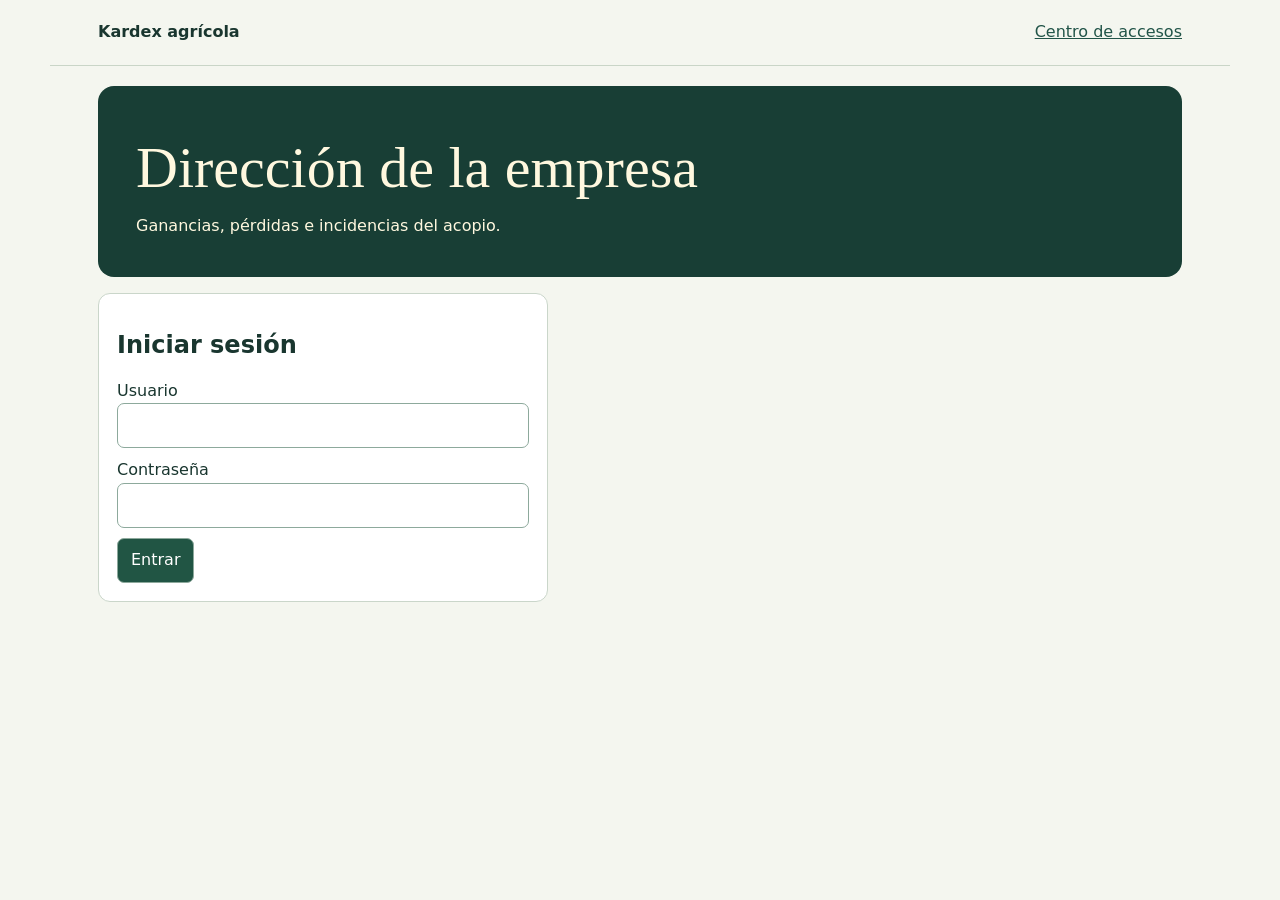
==== src/static/direccion/index.html @ 613a2503 "Separa los cuatro accesos e incorpora bitácora y rendimiento por parcela" ====
<!doctype html><html lang="es"><meta charset="utf-8"><meta name="viewport" content="width=device-width,initial-scale=1"><title>Consulta de la empresa · Kardex agrícola</title><style>
*{box-sizing:border-box}body{margin:0;background:#f4f6ef;color:#19362f;font:16px/1.55 "DM Sans",system-ui,sans-serif}header,main{max-width:1180px;margin:auto;padding:20px clamp(16px,4vw,48px)}header{display:flex;justify-content:space-between;border-bottom:1px solid #c9d5c7}a{color:#215448}h1,h2,h3{line-height:1.12}h1{font:normal clamp(34px,5vw,58px)/1.03 Georgia,serif;margin:.25em 0}h2{font-size:24px}p{max-width:76ch}.hero{background:#183e35;color:#fff8df;border-radius:16px;padding:clamp(18px,4vw,38px)}.hero p{margin-bottom:0}.card,form,.tiles>div{background:white;border:1px solid #cad6ca;border-radius:12px;padding:18px;margin:16px 0}.tiles{display:grid;grid-template-columns:repeat(auto-fit,minmax(170px,1fr));gap:12px}.tiles>div{margin-bottom:0;border-top:4px solid #4a7e67}.tiles strong{display:block;font-size:24px}.tools{display:flex;align-items:center;flex-wrap:wrap;gap:12px;margin:16px 0}button,select,input{font:inherit;padding:9px 13px;border-radius:7px;border:1px solid #8da99c}button{cursor:pointer;background:#215544;color:white}form{max-width:450px}form label{display:block;margin:10px 0}input{width:100%}table{width:100%;border-collapse:collapse}th,td{padding:9px;text-align:left;border-bottom:1px solid #dce4db}.scroll{overflow:auto}.warn{color:#833318}.ok{color:#226844}[hidden]{display:none!important}
</style><header><b>Kardex agrícola</b><a href="/">Centro de accesos</a></header><main><div class="hero"><h1 id="title">Dirección de la empresa</h1><p id="sub">Ganancias, pérdidas e incidencias del acopio.</p></div><form id="login"><h2>Iniciar sesión</h2><label>Usuario<input name="username" autocomplete="username" required></label><label>Contraseña<input name="password" type="password" autocomplete="current-password" required></label><button>Entrar</button></form><p id="msg" role="status"></p><section id="panel" hidden><div class="tools"><label id="period">Período <select id="days"><option value="7">7 días</option><option selected value="30">30 días</option><option value="90">90 días</option></select></label><button id="reload">Actualizar</button><button id="excel">Descargar Excel por lote</button><button id="logout">Cerrar sesión</button></div><div id="report"></div></section></main><script>
const $=id=>document.getElementById(id),role=location.pathname==='/soporte'?'soporte':'jefe';
let token=sessionStorage.getItem('consulta_token'),revision=0;
const fmt=n=>new Intl.NumberFormat('es-BO',{maximumFractionDigits:2}).format(n);
const bs=n=>n==null?'Pendiente':'Bs '+fmt(n);
const esc=v=>String(v??'').replace(/[&<>"']/g,c=>({'&':'&amp;','<':'&lt;','>':'&gt;','"':'&quot;',"'":'&#39;'}[c]));
function table(cols,rows,empty){return rows.length?'<div class="scroll"><table><thead><tr>'+cols.map(c=>'<th>'+esc(c)+'</th>').join('')+'</tr></thead><tbody>'+rows.map(row=>'<tr>'+row.map(c=>'<td>'+esc(c)+'</td>').join('')+'</tr>').join('')+'</tbody></table></div>':'<p>'+empty+'</p>'}
function card(title,body){return '<section class="card"><h2>'+title+'</h2>'+body+'</section>'}
function end(){revision++;sessionStorage.removeItem('consulta_token');token=null;$('panel').hidden=true;$('report').textContent='';$('login').hidden=false;}
async function api(url,options={}){const r=await fetch(url,{...options,headers:{'Content-Type':'application/json',...(token?{Authorization:'Bearer '+token}:{})}});if(!r.ok){const e=await r.json().catch(()=>({}));if(r.status===401)end();throw Error(e.detail||'Consulta no disponible')}return r}
const tile=(label,value)=>'<div>'+label+'<strong>'+value+'</strong></div>';
function draw(d){const a=d.actual,b=d.anterior,valid=a.resultado!=null&&b.resultado!=null;
const explain=!a.actividad?'Sin actividad registrada para el período seleccionado.':a.resultado==null?'Hay lotes activos con costos pendientes. El resultado total queda pendiente.':a.resultado<0?'Los costos registrados superaron las ventas en '+bs(-a.resultado)+'.':'Las ventas cubrieron los costos registrados. Margen: '+bs(a.resultado)+'.';
let comparison='<p>Actual: '+a.desde+' al '+a.hasta+'. Anterior: '+b.desde+' al '+b.hasta+'.</p>';
if(valid){let delta=a.resultado-b.resultado;comparison+='<p><b>El margen '+(delta<0?'bajó en '+bs(-delta):delta>0?'subió en '+bs(delta):'se mantuvo')+'.</b> La tabla desglosa el aporte de cada componente.</p>'}else comparison+='<p>La variación del margen requiere actividad y costos completos en ambos períodos.</p>';
comparison+=table(['Componente','Actual','Anterior','Efecto sobre el margen'],[['Ventas','ventas',1],['Costo de salidas','costo',-1],['Otros gastos','gastos',-1]].map(([t,k,sign])=>[t,bs(a[k]),bs(b[k]),a[k]==null||b[k]==null||!b.actividad||!a.actividad?'—':bs(sign*(a[k]-b[k]))]),'');
const conceptos=[...new Set([...Object.keys(a.conceptos),...Object.keys(b.conceptos)])].map(k=>[k,a.conceptos[k]||0,b.conceptos[k]||0]).sort((x,y)=>(y[1]-y[2])-(x[1]-x[2]));
const lots=[...a.lotes].sort((x,y)=>(x.resultado??Infinity)-(y.resultado??Infinity));
$('report').innerHTML='<div class="tiles">'+tile('Resultado del período',a.actividad?bs(a.resultado):'Sin actividad')+tile('Resultado anterior',b.actividad?bs(b.resultado):'Sin actividad')+tile('Lotes con pérdida',lots.filter(l=>l.resultado!=null&&l.resultado<0).length)+tile('Lotes con datos pendientes',d.pendientes.length)+'</div>'+card('Qué cambió','<p>'+explain+'</p>'+comparison)+card('Resultado de los lotes con actividad',table(['Lote','Producto','Ventas','Costo de salidas','Otros gastos','Margen'],lots.map(l=>[l.codigo,l.producto,bs(l.ventas),bs(l.costo),bs(l.gastos),bs(l.resultado)]),'Sin lotes con movimientos o registros financieros en este período.')+'<p>El costo incluye las salidas por merma. Gastos generales sin lote: '+bs(a.generales)+'.</p>')+card('En qué se gastó',table(['Concepto registrado','Actual','Anterior'],conceptos.map(([k,x,y])=>[k,bs(x),bs(y)]),'Sin gastos adicionales registrados en los períodos comparados.'))+card('Motivos registrados en campo',table(['Fecha','Lote','Incidencia','Cantidad','Motivo declarado'],d.hechos.map(h=>[h.fecha,h.lote,h.tipo,fmt(h.cantidad)+' '+h.unidad,h.motivo]),'Sin rechazos ni mermas vigentes registrados en este período.')+'<p>Los motivos provienen de la recepción y del registro de mermas. Para atribuir una caída a la fertilización o a la técnica de cosecha hace falta una observación que lo sustente.</p>')+card('Rendimiento aceptado por parcela',table(['Parcela','Producto','Unidad','Actual','Anterior','Variación'],d.campo.rendimientos.map(r=>[r.parcela,r.producto,r.unidad+'/ha',r.actual==null?'—':fmt(r.actual),r.anterior==null?'—':fmt(r.anterior),r.cambio_pct==null?'Sin base comparable':fmt(r.cambio_pct)+' %']),'Sin cosechas con superficie registrada en estos períodos.')+'<p>Cantidad aceptada dividida entre la suma de hectáreas cosechadas en los cortes registrados. Cada producto y presentación se compara por separado.</p>')+card('Bitácora de campo del período',table(['Fecha','Parcela','Actividad','Descripción','Registro'],d.campo.actividades.map(r=>[r.fecha,r.parcela,r.tipo,r.detalle,r.insumo ? r.insumo+' · '+r.dosis+' '+r.unidad_dosis : r.lote ? r.lote+' · '+r.area_ha+' ha' : '—']),'Sin anotaciones en el período.'))+card('Datos por completar',table(['Lote','Dato pendiente'],d.pendientes.map(l=>[l.codigo,l.motivo]),'Todos los lotes al corte tienen los datos necesarios para calcular su resultado.'))}
async function load(){const id=++revision;$('msg').textContent='Consultando…';$('report').textContent='';try{let d=await (await api(role==='jefe'?'/direccion/resumen?dias='+$('days').value:'/reportes/diagnostico')).json();if(id!==revision)return;if(role==='jefe')draw(d);else $('report').innerHTML=card('Servicios',table(['Componente','Estado'],d.map(r=>[r.componente,r.estado]),'Sin datos'));$('msg').textContent=''}catch(e){$('msg').textContent=e.message}}
async function openPanel(){const u=await(await api('/auth/me')).json();if(u.rol!==role){end();throw Error('Esta cuenta no corresponde a este acceso.')} $('login').hidden=true;$('panel').hidden=false;await load()}
$('login').onsubmit=async e=>{e.preventDefault();try{const data=Object.fromEntries(new FormData(e.target));const r=await(await api('/auth/login',{method:'POST',body:JSON.stringify(data)})).json();if(r.usuario.rol!==role)throw Error('Utiliza el acceso de tu rol desde el centro de accesos.');token=r.access_token;sessionStorage.setItem('consulta_token',token);e.target.reset();await openPanel()}catch(err){$('msg').textContent=err.message}};
$('excel').onclick=async()=>{try{const r=await api('/reportes/excel/resultado-lotes');const url=URL.createObjectURL(await r.blob());const a=document.createElement('a');a.href=url;a.download='Resultados-acumulados-al-corte.xlsx';a.click();setTimeout(()=>URL.revokeObjectURL(url),1000)}catch(e){$('msg').textContent=e.message}};
$('excel').textContent='Excel acumulado al corte';$('reload').onclick=load;$('days').onchange=load;$('logout').onclick=()=>{end();$('msg').textContent=''};
if(role==='soporte'){$('title').textContent='Diagnóstico técnico';$('sub').textContent='Estado de los servicios de la instalación.';$('period').hidden=true;$('excel').textContent='Descargar diagnóstico';$('excel').onclick=async()=>{try{const r=await api('/reportes/excel/diagnostico');const u=URL.createObjectURL(await r.blob()),a=document.createElement('a');a.href=u;a.download='diagnostico.xlsx';a.click();setTimeout(()=>URL.revokeObjectURL(u),1000)}catch(e){$('msg').textContent=e.message}}}
if(token)openPanel().catch(e=>$('msg').textContent=e.message);
</script></html>
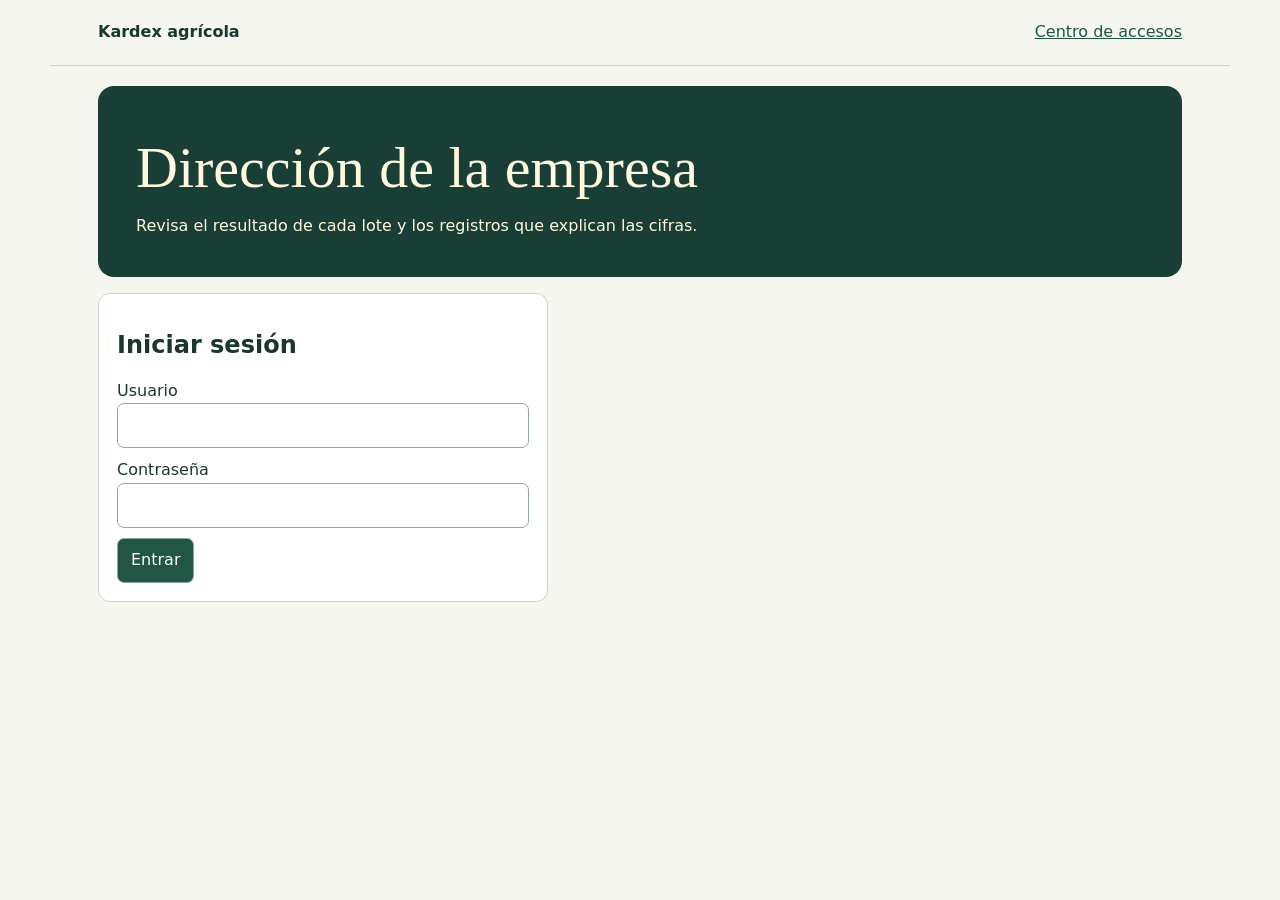
==== commit 0cf5ef07: "Aclara el panel del jefe y mantiene separados los cuatro accesos" ====
--- a/src/static/direccion/index.html
+++ b/src/static/direccion/index.html
@@ -1,29 +1,123 @@
 <!doctype html><html lang="es"><meta charset="utf-8"><meta name="viewport" content="width=device-width,initial-scale=1"><title>Consulta de la empresa · Kardex agrícola</title><style>
 *{box-sizing:border-box}body{margin:0;background:#f4f6ef;color:#19362f;font:16px/1.55 "DM Sans",system-ui,sans-serif}header,main{max-width:1180px;margin:auto;padding:20px clamp(16px,4vw,48px)}header{display:flex;justify-content:space-between;border-bottom:1px solid #c9d5c7}a{color:#215448}h1,h2,h3{line-height:1.12}h1{font:normal clamp(34px,5vw,58px)/1.03 Georgia,serif;margin:.25em 0}h2{font-size:24px}p{max-width:76ch}.hero{background:#183e35;color:#fff8df;border-radius:16px;padding:clamp(18px,4vw,38px)}.hero p{margin-bottom:0}.card,form,.tiles>div{background:white;border:1px solid #cad6ca;border-radius:12px;padding:18px;margin:16px 0}.tiles{display:grid;grid-template-columns:repeat(auto-fit,minmax(170px,1fr));gap:12px}.tiles>div{margin-bottom:0;border-top:4px solid #4a7e67}.tiles strong{display:block;font-size:24px}.tools{display:flex;align-items:center;flex-wrap:wrap;gap:12px;margin:16px 0}button,select,input{font:inherit;padding:9px 13px;border-radius:7px;border:1px solid #8da99c}button{cursor:pointer;background:#215544;color:white}form{max-width:450px}form label{display:block;margin:10px 0}input{width:100%}table{width:100%;border-collapse:collapse}th,td{padding:9px;text-align:left;border-bottom:1px solid #dce4db}.scroll{overflow:auto}.warn{color:#833318}.ok{color:#226844}[hidden]{display:none!important}
-</style><header><b>Kardex agrícola</b><a href="/">Centro de accesos</a></header><main><div class="hero"><h1 id="title">Dirección de la empresa</h1><p id="sub">Ganancias, pérdidas e incidencias del acopio.</p></div><form id="login"><h2>Iniciar sesión</h2><label>Usuario<input name="username" autocomplete="username" required></label><label>Contraseña<input name="password" type="password" autocomplete="current-password" required></label><button>Entrar</button></form><p id="msg" role="status"></p><section id="panel" hidden><div class="tools"><label id="period">Período <select id="days"><option value="7">7 días</option><option selected value="30">30 días</option><option value="90">90 días</option></select></label><button id="reload">Actualizar</button><button id="excel">Descargar Excel por lote</button><button id="logout">Cerrar sesión</button></div><div id="report"></div></section></main><script>
+
+.jefatura body{background:#f4f6fa;color:#1d2d43}
+.jefatura header{border-color:#ced6e2}
+.jefatura a{color:#234b77}
+.jefatura .hero{background:linear-gradient(112deg,#132941 15%,#244669 80%,#354f6d);color:#fff;border-left:5px solid #dbab64}
+.jefatura .hero p{color:#dbe4ef}
+.jefatura .card,.jefatura form,.jefatura .tiles>div{border-color:#d4dce7;box-shadow:0 3px 12px #152e4909}
+.jefatura .tiles>div{border-top-color:#6986aa}
+.jefatura .tiles>div:nth-child(3){border-top-color:#ac5d52}
+.jefatura .tiles>div:nth-child(4){border-top-color:#bd9456}
+.jefatura button{background:#203e61;border-color:#203e61}
+.jefatura button:hover{background:#31567d}
+.jefatura input,.jefatura select{border-color:#a0aec0}
+.jefatura :focus-visible{outline:3px solid #b87930;outline-offset:3px}
+.jefatura th{background:#eff3f9}
+.jefatura td,.jefatura th{border-color:#d6deea}
+.jefatura .gain{color:#245d8c}
+.jefatura .loss{color:#a33d35}
+
+.jefatura .reporthead small,.casegrid small{font-weight:700;letter-spacing:.1em;color:#526782}.reporthead h2{font:500 clamp(26px,4vw,38px) Georgia,serif;margin:3px 0}.reporthead p{margin:3px 0}.casegrid{display:grid;grid-template-columns:repeat(auto-fit,minmax(min(240px,100%),1fr));gap:12px;margin-bottom:18px}.casegrid section{background:#eef4fa;border-left:4px solid #49789e;border-radius:6px;padding:14px}.casegrid section.negativa{background:#faf0ee;border-color:#a65549}.casegrid h3{margin:8px 0}.casegrid p{font-size:.96rem}.analysis{border-left:3px solid #c69854;padding-left:12px}.reporthead{margin-top:25px}.jefatura .tiles>div:last-child{background:#f1f5fa}.jefatura .card h2{font-size:21px}.jefatura table{font-variant-numeric:tabular-nums}
+</style><script>document.documentElement.classList.toggle("jefatura", location.pathname === "/jefe");</script><header><b>Kardex agrícola</b><a href="/">Centro de accesos</a></header><main><div class="hero"><h1 id="title">Dirección de la empresa</h1><p id="sub">Revisa el resultado de cada lote y los registros que explican las cifras.</p></div><form id="login"><h2>Iniciar sesión</h2><label>Usuario<input name="username" autocomplete="username" required></label><label>Contraseña<input name="password" type="password" autocomplete="current-password" required></label><button>Entrar</button></form><p id="msg" role="status"></p><section id="panel" hidden><div class="tools"><label id="sourceLabel">Informe <select id="source"><option value="demo">Demostración</option><option value="real" selected>Datos de la empresa</option></select></label><label id="period">Período <select id="days"><option value="7">7 días</option><option selected value="30">30 días</option><option value="90">90 días</option></select></label><button id="reload">Actualizar</button><button id="excel">Descargar Excel por lote</button><button id="logout">Cerrar sesión</button></div><div id="report"></div></section></main><script>
 const $=id=>document.getElementById(id),role=location.pathname==='/soporte'?'soporte':'jefe';
 let token=sessionStorage.getItem('consulta_token'),revision=0;
-const fmt=n=>new Intl.NumberFormat('es-BO',{maximumFractionDigits:2}).format(n);
+const fmt=n=>new Intl.NumberFormat('es-BO',{maximumFractionDigits:2}).format(Number(n) === 0 ? 0 : n);
 const bs=n=>n==null?'Pendiente':'Bs '+fmt(n);
 const esc=v=>String(v??'').replace(/[&<>"']/g,c=>({'&':'&amp;','<':'&lt;','>':'&gt;','"':'&quot;',"'":'&#39;'}[c]));
 function table(cols,rows,empty){return rows.length?'<div class="scroll"><table><thead><tr>'+cols.map(c=>'<th>'+esc(c)+'</th>').join('')+'</tr></thead><tbody>'+rows.map(row=>'<tr>'+row.map(c=>'<td>'+esc(c)+'</td>').join('')+'</tr>').join('')+'</tbody></table></div>':'<p>'+empty+'</p>'}
 function card(title,body){return '<section class="card"><h2>'+title+'</h2>'+body+'</section>'}
 function end(){revision++;sessionStorage.removeItem('consulta_token');token=null;$('panel').hidden=true;$('report').textContent='';$('login').hidden=false;}
 async function api(url,options={}){const r=await fetch(url,{...options,headers:{'Content-Type':'application/json',...(token?{Authorization:'Bearer '+token}:{})}});if(!r.ok){const e=await r.json().catch(()=>({}));if(r.status===401)end();throw Error(e.detail||'Consulta no disponible')}return r}
-const tile=(label,value)=>'<div>'+label+'<strong>'+value+'</strong></div>';
-function draw(d){const a=d.actual,b=d.anterior,valid=a.resultado!=null&&b.resultado!=null;
-const explain=!a.actividad?'Sin actividad registrada para el período seleccionado.':a.resultado==null?'Hay lotes activos con costos pendientes. El resultado total queda pendiente.':a.resultado<0?'Los costos registrados superaron las ventas en '+bs(-a.resultado)+'.':'Las ventas cubrieron los costos registrados. Margen: '+bs(a.resultado)+'.';
-let comparison='<p>Actual: '+a.desde+' al '+a.hasta+'. Anterior: '+b.desde+' al '+b.hasta+'.</p>';
-if(valid){let delta=a.resultado-b.resultado;comparison+='<p><b>El margen '+(delta<0?'bajó en '+bs(-delta):delta>0?'subió en '+bs(delta):'se mantuvo')+'.</b> La tabla desglosa el aporte de cada componente.</p>'}else comparison+='<p>La variación del margen requiere actividad y costos completos en ambos períodos.</p>';
-comparison+=table(['Componente','Actual','Anterior','Efecto sobre el margen'],[['Ventas','ventas',1],['Costo de salidas','costo',-1],['Otros gastos','gastos',-1]].map(([t,k,sign])=>[t,bs(a[k]),bs(b[k]),a[k]==null||b[k]==null||!b.actividad||!a.actividad?'—':bs(sign*(a[k]-b[k]))]),'');
-const conceptos=[...new Set([...Object.keys(a.conceptos),...Object.keys(b.conceptos)])].map(k=>[k,a.conceptos[k]||0,b.conceptos[k]||0]).sort((x,y)=>(y[1]-y[2])-(x[1]-x[2]));
-const lots=[...a.lotes].sort((x,y)=>(x.resultado??Infinity)-(y.resultado??Infinity));
-$('report').innerHTML='<div class="tiles">'+tile('Resultado del período',a.actividad?bs(a.resultado):'Sin actividad')+tile('Resultado anterior',b.actividad?bs(b.resultado):'Sin actividad')+tile('Lotes con pérdida',lots.filter(l=>l.resultado!=null&&l.resultado<0).length)+tile('Lotes con datos pendientes',d.pendientes.length)+'</div>'+card('Qué cambió','<p>'+explain+'</p>'+comparison)+card('Resultado de los lotes con actividad',table(['Lote','Producto','Ventas','Costo de salidas','Otros gastos','Margen'],lots.map(l=>[l.codigo,l.producto,bs(l.ventas),bs(l.costo),bs(l.gastos),bs(l.resultado)]),'Sin lotes con movimientos o registros financieros en este período.')+'<p>El costo incluye las salidas por merma. Gastos generales sin lote: '+bs(a.generales)+'.</p>')+card('En qué se gastó',table(['Concepto registrado','Actual','Anterior'],conceptos.map(([k,x,y])=>[k,bs(x),bs(y)]),'Sin gastos adicionales registrados en los períodos comparados.'))+card('Motivos registrados en campo',table(['Fecha','Lote','Incidencia','Cantidad','Motivo declarado'],d.hechos.map(h=>[h.fecha,h.lote,h.tipo,fmt(h.cantidad)+' '+h.unidad,h.motivo]),'Sin rechazos ni mermas vigentes registrados en este período.')+'<p>Los motivos provienen de la recepción y del registro de mermas. Para atribuir una caída a la fertilización o a la técnica de cosecha hace falta una observación que lo sustente.</p>')+card('Rendimiento aceptado por parcela',table(['Parcela','Producto','Unidad','Actual','Anterior','Variación'],d.campo.rendimientos.map(r=>[r.parcela,r.producto,r.unidad+'/ha',r.actual==null?'—':fmt(r.actual),r.anterior==null?'—':fmt(r.anterior),r.cambio_pct==null?'Sin base comparable':fmt(r.cambio_pct)+' %']),'Sin cosechas con superficie registrada en estos períodos.')+'<p>Cantidad aceptada dividida entre la suma de hectáreas cosechadas en los cortes registrados. Cada producto y presentación se compara por separado.</p>')+card('Bitácora de campo del período',table(['Fecha','Parcela','Actividad','Descripción','Registro'],d.campo.actividades.map(r=>[r.fecha,r.parcela,r.tipo,r.detalle,r.insumo ? r.insumo+' · '+r.dosis+' '+r.unidad_dosis : r.lote ? r.lote+' · '+r.area_ha+' ha' : '—']),'Sin anotaciones en el período.'))+card('Datos por completar',table(['Lote','Dato pendiente'],d.pendientes.map(l=>[l.codigo,l.motivo]),'Todos los lotes al corte tienen los datos necesarios para calcular su resultado.'))}
-async function load(){const id=++revision;$('msg').textContent='Consultando…';$('report').textContent='';try{let d=await (await api(role==='jefe'?'/direccion/resumen?dias='+$('days').value:'/reportes/diagnostico')).json();if(id!==revision)return;if(role==='jefe')draw(d);else $('report').innerHTML=card('Servicios',table(['Componente','Estado'],d.map(r=>[r.componente,r.estado]),'Sin datos'));$('msg').textContent=''}catch(e){$('msg').textContent=e.message}}
+const tile=(label,value,amount=null)=>'<div>'+label+'<strong class="'+(amount>0?'gain':amount<0?'loss':'')+'">'+value+'</strong></div>';
+function informeDemostracion() {
+  const lotes = [
+    {codigo:'PIÑ-01', producto:'Piña', ventas:160, costo:80, gastos:20, gasto_principal:{concepto:'Transporte',monto:20}, resultado:60},
+    {codigo:'BAN-02', producto:'Banano', ventas:300, costo:280, gastos:60, gasto_principal:{concepto:'Transporte',monto:45}, resultado:-40}
+  ];
+  return {
+    actual:{desde:'2026-10-27',hasta:'2026-11-25',actividad:true,ventas:460,costo:360,gastos:80,resultado:20,generales:0,lotes,conceptos:{Transporte:65,Embalaje:15}},
+    anterior:{desde:'2026-09-27',hasta:'2026-10-26',actividad:true,ventas:500,costo:340,gastos:60,resultado:100,conceptos:{Transporte:50,Embalaje:10}},
+    hechos:[
+      {fecha:'2026-11-07',lote:'PIÑ-01',tipo:'Rechazo',cantidad:8,unidad:'piezas',motivo:'Golpes detectados en recepción'},
+      {fecha:'2026-11-16',lote:'BAN-02',tipo:'Merma',cantidad:2,unidad:'cajas',motivo:'Maduración durante el almacenamiento'}
+    ],
+    campo:{rendimientos:[
+      {parcela:'Chaco Norte · P1',producto:'Piña',unidad:'piezas',actual:920,anterior:800,cambio_pct:15},
+      {parcela:'Chaco Sur · P2',producto:'Banano',unidad:'cajas',actual:100,anterior:125,cambio_pct:-20}
+    ],actividades:[
+      {fecha:'2026-10-29',parcela:'Chaco Norte · P1',tipo:'Abono',detalle:'Aplicación de compost',insumo:'Compost',dosis:25,unidad_dosis:'kg/ha'},
+      {fecha:'2026-11-07',parcela:'Chaco Norte · P1',tipo:'Cosecha',detalle:'92 piñas aceptadas',lote:'PIÑ-01',area_ha:0.1},
+      {fecha:'2026-11-14',parcela:'Chaco Sur · P2',tipo:'Cosecha',detalle:'20 cajas aceptadas',lote:'BAN-02',area_ha:0.2}
+    ]},pendientes:[]
+  };
+}
+function fechaCorta(fecha) {
+  return new Intl.DateTimeFormat('es-BO',{day:'numeric',month:'short',year:'numeric',timeZone:'UTC'}).format(new Date(fecha+'T12:00:00Z'));
+}
+function explicarLote(lote, hechos) {
+  const {ventas, costo, gastos, resultado} = lote;
+  const titulo = resultado == null ? 'No se pudo calcular el resultado' : resultado > 0 ? 'Ganancia: '+bs(resultado) : resultado < 0 ? 'Pérdida: '+bs(Math.abs(resultado)) : 'Ingresos y costos iguales';
+  const frases = [];
+  if (resultado == null) {
+    frases.push('Ventas registradas: '+bs(ventas)+'. Falta registrar el costo de compra para calcular la ganancia o pérdida.');
+  } else {
+    const total = Number(costo) + Number(gastos);
+    const balance = resultado > 0 ? ' superaron en '+bs(resultado) : resultado < 0 ? ' quedaron '+bs(Math.abs(resultado))+' por debajo de' : ' igualaron';
+    frases.push('Las ventas de '+bs(ventas)+balance+' los costos registrados de '+bs(total)+'.');
+    frases.push('El costo de las salidas fue '+bs(costo)+' y los gastos adicionales sumaron '+bs(gastos)+'.');
+  }
+  if(lote.gasto_principal) frases.push('Mayor gasto adicional: '+lote.gasto_principal.concepto+' ('+bs(lote.gasto_principal.monto)+').');
+  for(const h of hechos.filter(h=>h.lote===lote.codigo)){
+    frases.push(h.tipo+' registrado: '+fmt(h.cantidad)+' '+h.unidad+' por '+h.motivo+'.');
+  }
+  return '<section class="'+(resultado<0?'negativa':'')+'"><small>'+esc(lote.codigo)+' · '+esc(lote.producto)+'</small><h3>'+esc(titulo)+'</h3><p>'+esc(frases.join(' '))+'</p></section>';
+}
+function explicarVariacion(actual, anterior) {
+  if(actual.resultado == null || anterior.resultado == null) return 'La comparación requiere un resultado calculado en ambos períodos.';
+  const delta=actual.resultado-anterior.resultado;
+  const frases=[delta===0?'El resultado se mantuvo en '+bs(actual.resultado)+'.':'El resultado '+(delta>0?'subió':'bajó')+' en '+bs(Math.abs(delta))+', de '+bs(anterior.resultado)+' a '+bs(actual.resultado)+'.'];
+  const factores=[['Las ventas','aumentaron','disminuyeron','ventas',1],['El costo de salidas','aumentó','disminuyó','costo',-1],['Los gastos operativos','aumentaron','disminuyeron','gastos',-1]];
+  factores.map(([nombre,sube,baja,k,signo])=>({nombre,sube,baja,cambio:actual[k]-anterior[k],signo}))
+    .filter(x=>x.cambio!==0).sort((x,y)=>Math.abs(y.cambio)-Math.abs(x.cambio))
+    .forEach(x=>frases.push(x.nombre+' '+(x.cambio>0?x.sube:x.baja)+' en '+bs(Math.abs(x.cambio))+', lo que '+(x.cambio*x.signo>0?'mejoró':'redujo')+' el margen.'));
+  return frases.join(' ');
+}
+
+
+function draw(d, demo=false){
+  const a=d.actual, b=d.anterior;
+  const delta=a.resultado!=null && b.resultado!=null ? a.resultado-b.resultado : null;
+  const signed=n=> n==null?'—':(n>0?'+':'')+bs(n);
+  const monto=n=>n==null?'Sin calcular':bs(n);
+  const periodo=p=>fechaCorta(p.desde)+' – '+fechaCorta(p.hasta);
+  const metrics='<div class="tiles">'+tile('Ventas registradas',bs(a.ventas))+tile('Costo de salidas',monto(a.costo))+tile('Gastos operativos',bs(a.gastos))+tile('Resultado neto registrado',monto(a.resultado),a.resultado)+'</div>';
+  const filas=[['Ventas','ventas',1],['Costo de salidas','costo',-1],['Gastos operativos','gastos',-1],['Resultado del período','resultado',1]];
+  const comparativo=table(['Indicador','Período actual','Período anterior','Impacto en el resultado'],filas.map(([nombre,k,sign])=>[nombre,monto(a[k]),monto(b[k]),a.actividad&&b.actividad&&a[k]!=null&&b[k]!=null?signed(sign*(a[k]-b[k])):'—']),'');
+  const lotes=[...a.lotes].sort((x,y)=>(y.resultado??-Infinity)-(x.resultado??-Infinity));
+  const fichas='<div class="casegrid">'+lotes.map(l=>explicarLote(l,d.hechos)).join('')+'</div>';
+  const causas=explicarVariacion(a,b);
+  const conceptos=[...new Set([...Object.keys(a.conceptos),...Object.keys(b.conceptos)])];
+  $('report').innerHTML='<div class="reporthead"><small>'+(demo?'DEMOSTRACIÓN · DOS LOTES':'REGISTROS DE LA EMPRESA')+'</small><h2>Resumen financiero</h2><p>'+periodo(a)+'</p></div>'+metrics+
+    card('Resultado por lote','<p>El administrador registra ventas, costos, gastos e incidencias. El sistema calcula el resultado y redacta el resumen automáticamente.</p>'+fichas+table(['Lote','Producto','Ventas','Costo de salidas','Gastos','Resultado'],lotes.map(l=>[l.codigo,l.producto,bs(l.ventas),monto(l.costo),bs(l.gastos),monto(l.resultado)]),'Sin actividad por lote en este período.')+(a.generales?'<p>Gastos generales sin asignación a lote: '+bs(a.generales)+'.</p>':''))+
+    card('Variación del resultado','<p>Período de referencia: '+periodo(b)+'.</p>'+comparativo+(causas?'<p class="analysis">'+causas+'</p>':''))+
+    card('Distribución del gasto',table(['Concepto','Actual','Anterior'],conceptos.map(k=>[k,bs(a.conceptos[k]||0),bs(b.conceptos[k]||0)]),'Sin gastos registrados.'))+
+    card('Incidencias registradas por el administrador',table(['Fecha','Lote','Tipo','Cantidad','Motivo registrado'],d.hechos.map(h=>[fechaCorta(h.fecha),h.lote,h.tipo,fmt(h.cantidad)+' '+h.unidad,h.motivo]),'Sin incidencias registradas.'))+
+    card('Rendimiento por parcela',table(['Parcela','Producto','Unidad','Actual','Anterior','Variación'],d.campo.rendimientos.map(r=>[r.parcela,r.producto,r.unidad+'/ha',r.actual==null?'—':fmt(r.actual),r.anterior==null?'—':fmt(r.anterior),r.cambio_pct==null?'—':fmt(r.cambio_pct)+' %']),'Sin mediciones para este período.'))+
+    card('Bitácora de campo',table(['Fecha','Parcela','Actividad','Observación','Detalle'],d.campo.actividades.map(r=>[fechaCorta(r.fecha),r.parcela,r.tipo,r.detalle,r.insumo?r.insumo+' · '+r.dosis+' '+r.unidad_dosis:r.lote?r.lote+' · '+r.area_ha+' ha':'—']),'Sin anotaciones para este período.'))+
+    (d.pendientes.length?'<details class="card"><summary>Revisión de costos · '+d.pendientes.length+' lotes</summary>'+table(['Lote','Estado'],d.pendientes.map(l=>[l.codigo,l.motivo]),'')+'</details>':'');
+}
+
+async function load(silencioso=false){const id=++revision;const demo=role==='jefe' && $('source').value==='demo';$('period').hidden=role==='soporte'||demo;$('excel').hidden=demo;$('reload').hidden=demo;if(demo){draw(informeDemostracion(),true);$('msg').textContent='';return;}if(silencioso!==true){$('msg').textContent='Consultando…';$('report').textContent='';}try{let d=await (await api(role==='jefe'?'/direccion/resumen?dias='+$('days').value:'/reportes/diagnostico')).json();if(id!==revision)return;if(role==='jefe')draw(d);else $('report').innerHTML=card('Servicios',table(['Componente','Estado'],d.map(r=>[r.componente,r.estado]),'Sin datos'));$('msg').textContent=role==='jefe'?'Actualizado a las '+new Date().toLocaleTimeString('es-BO')+' · Actualización automática cada 30 s':''}catch(e){if(id===revision || !token)$('msg').textContent=e.message}}
 async function openPanel(){const u=await(await api('/auth/me')).json();if(u.rol!==role){end();throw Error('Esta cuenta no corresponde a este acceso.')} $('login').hidden=true;$('panel').hidden=false;await load()}
 $('login').onsubmit=async e=>{e.preventDefault();try{const data=Object.fromEntries(new FormData(e.target));const r=await(await api('/auth/login',{method:'POST',body:JSON.stringify(data)})).json();if(r.usuario.rol!==role)throw Error('Utiliza el acceso de tu rol desde el centro de accesos.');token=r.access_token;sessionStorage.setItem('consulta_token',token);e.target.reset();await openPanel()}catch(err){$('msg').textContent=err.message}};
 $('excel').onclick=async()=>{try{const r=await api('/reportes/excel/resultado-lotes');const url=URL.createObjectURL(await r.blob());const a=document.createElement('a');a.href=url;a.download='Resultados-acumulados-al-corte.xlsx';a.click();setTimeout(()=>URL.revokeObjectURL(url),1000)}catch(e){$('msg').textContent=e.message}};
 $('excel').textContent='Excel acumulado al corte';$('reload').onclick=load;$('days').onchange=load;$('logout').onclick=()=>{end();$('msg').textContent=''};
 if(role==='soporte'){$('title').textContent='Diagnóstico técnico';$('sub').textContent='Estado de los servicios de la instalación.';$('period').hidden=true;$('excel').textContent='Descargar diagnóstico';$('excel').onclick=async()=>{try{const r=await api('/reportes/excel/diagnostico');const u=URL.createObjectURL(await r.blob()),a=document.createElement('a');a.href=u;a.download='diagnostico.xlsx';a.click();setTimeout(()=>URL.revokeObjectURL(u),1000)}catch(e){$('msg').textContent=e.message}}}
+$('sourceLabel').hidden=role!=='jefe';$('source').onchange=load;
+function refrescarSiVisible(){if(token && role==='jefe' && !$('panel').hidden && !document.hidden && $('source').value==='real')load(true)}
+setInterval(refrescarSiVisible,30000);
+document.addEventListener('visibilitychange',refrescarSiVisible);
 if(token)openPanel().catch(e=>$('msg').textContent=e.message);
 </script></html>
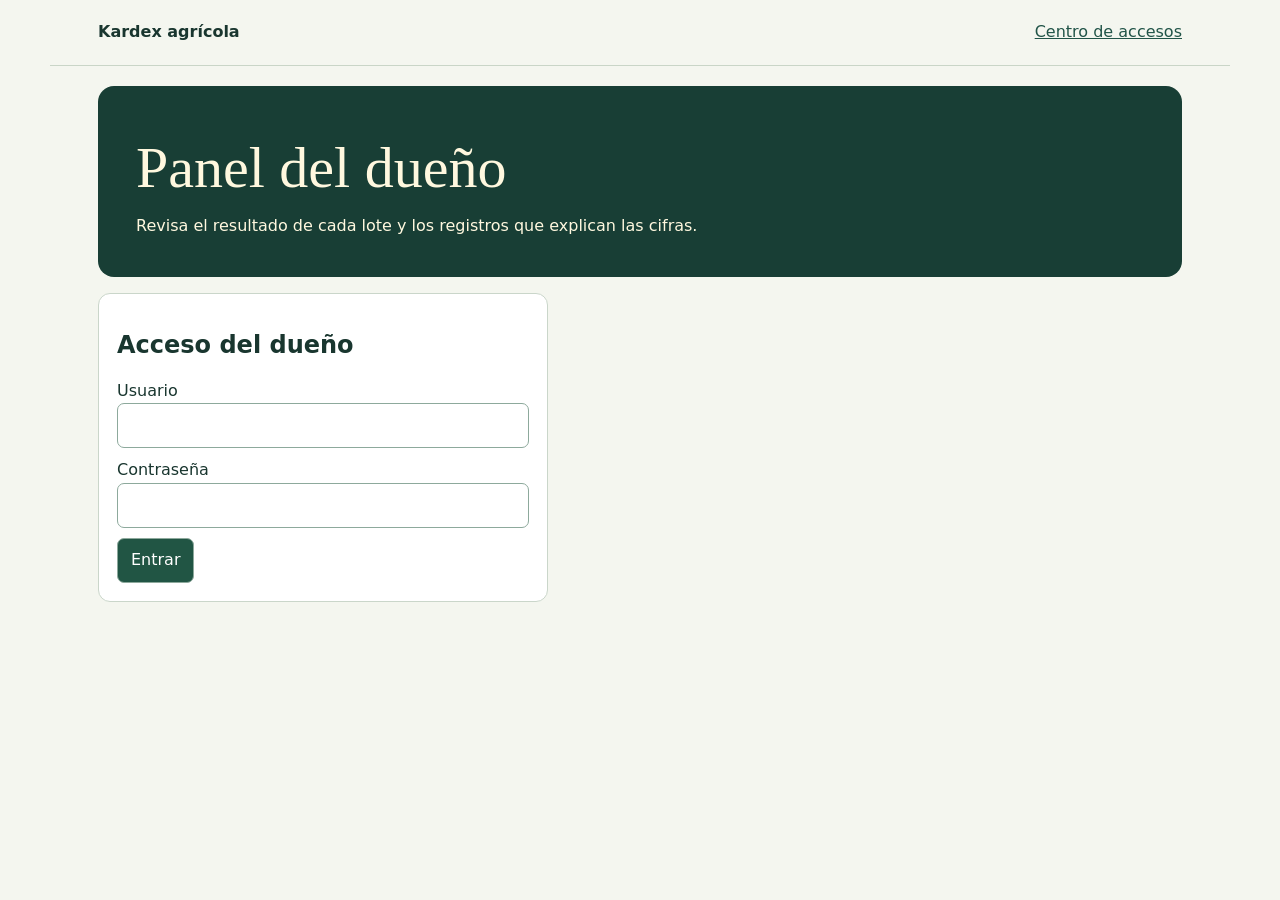
==== commit 58310a3f: "Separa trabajador, administrador, dueño y acceso local del creador" ====
--- a/src/static/direccion/index.html
+++ b/src/static/direccion/index.html
@@ -1,4 +1,4 @@
-<!doctype html><html lang="es"><meta charset="utf-8"><meta name="viewport" content="width=device-width,initial-scale=1"><title>Consulta de la empresa · Kardex agrícola</title><style>
+<!doctype html><html lang="es"><meta charset="utf-8"><meta name="viewport" content="width=device-width,initial-scale=1"><title>Panel del dueño · Kardex agrícola</title><style>
 *{box-sizing:border-box}body{margin:0;background:#f4f6ef;color:#19362f;font:16px/1.55 "DM Sans",system-ui,sans-serif}header,main{max-width:1180px;margin:auto;padding:20px clamp(16px,4vw,48px)}header{display:flex;justify-content:space-between;border-bottom:1px solid #c9d5c7}a{color:#215448}h1,h2,h3{line-height:1.12}h1{font:normal clamp(34px,5vw,58px)/1.03 Georgia,serif;margin:.25em 0}h2{font-size:24px}p{max-width:76ch}.hero{background:#183e35;color:#fff8df;border-radius:16px;padding:clamp(18px,4vw,38px)}.hero p{margin-bottom:0}.card,form,.tiles>div{background:white;border:1px solid #cad6ca;border-radius:12px;padding:18px;margin:16px 0}.tiles{display:grid;grid-template-columns:repeat(auto-fit,minmax(170px,1fr));gap:12px}.tiles>div{margin-bottom:0;border-top:4px solid #4a7e67}.tiles strong{display:block;font-size:24px}.tools{display:flex;align-items:center;flex-wrap:wrap;gap:12px;margin:16px 0}button,select,input{font:inherit;padding:9px 13px;border-radius:7px;border:1px solid #8da99c}button{cursor:pointer;background:#215544;color:white}form{max-width:450px}form label{display:block;margin:10px 0}input{width:100%}table{width:100%;border-collapse:collapse}th,td{padding:9px;text-align:left;border-bottom:1px solid #dce4db}.scroll{overflow:auto}.warn{color:#833318}.ok{color:#226844}[hidden]{display:none!important}
 
 .jefatura body{background:#f4f6fa;color:#1d2d43}
@@ -20,8 +20,12 @@
 .jefatura .loss{color:#a33d35}
 
 .jefatura .reporthead small,.casegrid small{font-weight:700;letter-spacing:.1em;color:#526782}.reporthead h2{font:500 clamp(26px,4vw,38px) Georgia,serif;margin:3px 0}.reporthead p{margin:3px 0}.casegrid{display:grid;grid-template-columns:repeat(auto-fit,minmax(min(240px,100%),1fr));gap:12px;margin-bottom:18px}.casegrid section{background:#eef4fa;border-left:4px solid #49789e;border-radius:6px;padding:14px}.casegrid section.negativa{background:#faf0ee;border-color:#a65549}.casegrid h3{margin:8px 0}.casegrid p{font-size:.96rem}.analysis{border-left:3px solid #c69854;padding-left:12px}.reporthead{margin-top:25px}.jefatura .tiles>div:last-child{background:#f1f5fa}.jefatura .card h2{font-size:21px}.jefatura table{font-variant-numeric:tabular-nums}
-</style><script>document.documentElement.classList.toggle("jefatura", location.pathname === "/jefe");</script><header><b>Kardex agrícola</b><a href="/">Centro de accesos</a></header><main><div class="hero"><h1 id="title">Dirección de la empresa</h1><p id="sub">Revisa el resultado de cada lote y los registros que explican las cifras.</p></div><form id="login"><h2>Iniciar sesión</h2><label>Usuario<input name="username" autocomplete="username" required></label><label>Contraseña<input name="password" type="password" autocomplete="current-password" required></label><button>Entrar</button></form><p id="msg" role="status"></p><section id="panel" hidden><div class="tools"><label id="sourceLabel">Informe <select id="source"><option value="demo">Demostración</option><option value="real" selected>Datos de la empresa</option></select></label><label id="period">Período <select id="days"><option value="7">7 días</option><option selected value="30">30 días</option><option value="90">90 días</option></select></label><button id="reload">Actualizar</button><button id="excel">Descargar Excel por lote</button><button id="logout">Cerrar sesión</button></div><div id="report"></div></section></main><script>
-const $=id=>document.getElementById(id),role=location.pathname==='/soporte'?'soporte':'jefe';
+.jefatura .tiles>div:nth-child(1){background:#edf5fc;border-top-color:#3976a4}
+.jefatura .tiles>div:nth-child(2){background:#fcf5e8;border-top-color:#ae7828}
+.jefatura .tiles>div:nth-child(3){background:#fbf0ed;border-top-color:#ac5d52}
+.jefatura .tiles>div:nth-child(4){background:#f3eff8;border-top-color:#82649d}
+</style><script>document.documentElement.classList.toggle("jefatura", location.pathname === "/jefe");</script><header><b>Kardex agrícola</b><a href="/">Centro de accesos</a></header><main><div class="hero"><h1 id="title">Panel del dueño</h1><p id="sub">Revisa el resultado de cada lote y los registros que explican las cifras.</p></div><form id="login"><h2>Acceso del dueño</h2><label>Usuario<input name="username" autocomplete="username" required></label><label>Contraseña<input name="password" type="password" autocomplete="current-password" required></label><button>Entrar</button></form><p id="msg" role="status"></p><section id="panel" hidden><div class="tools"><label id="sourceLabel">Informe <select id="source"><option value="demo">Demostración</option><option value="real" selected>Datos de la empresa</option></select></label><label id="period">Período <select id="days"><option value="7">7 días</option><option selected value="30">30 días</option><option value="90">90 días</option></select></label><button id="reload">Actualizar</button><button id="excel">Descargar Excel por lote</button><button id="logout">Cerrar sesión</button></div><div id="report"></div></section></main><script>
+const $=id=>document.getElementById(id),role='jefe';
 let token=sessionStorage.getItem('consulta_token'),revision=0;
 const fmt=n=>new Intl.NumberFormat('es-BO',{maximumFractionDigits:2}).format(Number(n) === 0 ? 0 : n);
 const bs=n=>n==null?'Pendiente':'Bs '+fmt(n);
@@ -114,7 +118,6 @@
 $('login').onsubmit=async e=>{e.preventDefault();try{const data=Object.fromEntries(new FormData(e.target));const r=await(await api('/auth/login',{method:'POST',body:JSON.stringify(data)})).json();if(r.usuario.rol!==role)throw Error('Utiliza el acceso de tu rol desde el centro de accesos.');token=r.access_token;sessionStorage.setItem('consulta_token',token);e.target.reset();await openPanel()}catch(err){$('msg').textContent=err.message}};
 $('excel').onclick=async()=>{try{const r=await api('/reportes/excel/resultado-lotes');const url=URL.createObjectURL(await r.blob());const a=document.createElement('a');a.href=url;a.download='Resultados-acumulados-al-corte.xlsx';a.click();setTimeout(()=>URL.revokeObjectURL(url),1000)}catch(e){$('msg').textContent=e.message}};
 $('excel').textContent='Excel acumulado al corte';$('reload').onclick=load;$('days').onchange=load;$('logout').onclick=()=>{end();$('msg').textContent=''};
-if(role==='soporte'){$('title').textContent='Diagnóstico técnico';$('sub').textContent='Estado de los servicios de la instalación.';$('period').hidden=true;$('excel').textContent='Descargar diagnóstico';$('excel').onclick=async()=>{try{const r=await api('/reportes/excel/diagnostico');const u=URL.createObjectURL(await r.blob()),a=document.createElement('a');a.href=u;a.download='diagnostico.xlsx';a.click();setTimeout(()=>URL.revokeObjectURL(u),1000)}catch(e){$('msg').textContent=e.message}}}
 $('sourceLabel').hidden=role!=='jefe';$('source').onchange=load;
 function refrescarSiVisible(){if(token && role==='jefe' && !$('panel').hidden && !document.hidden && $('source').value==='real')load(true)}
 setInterval(refrescarSiVisible,30000);
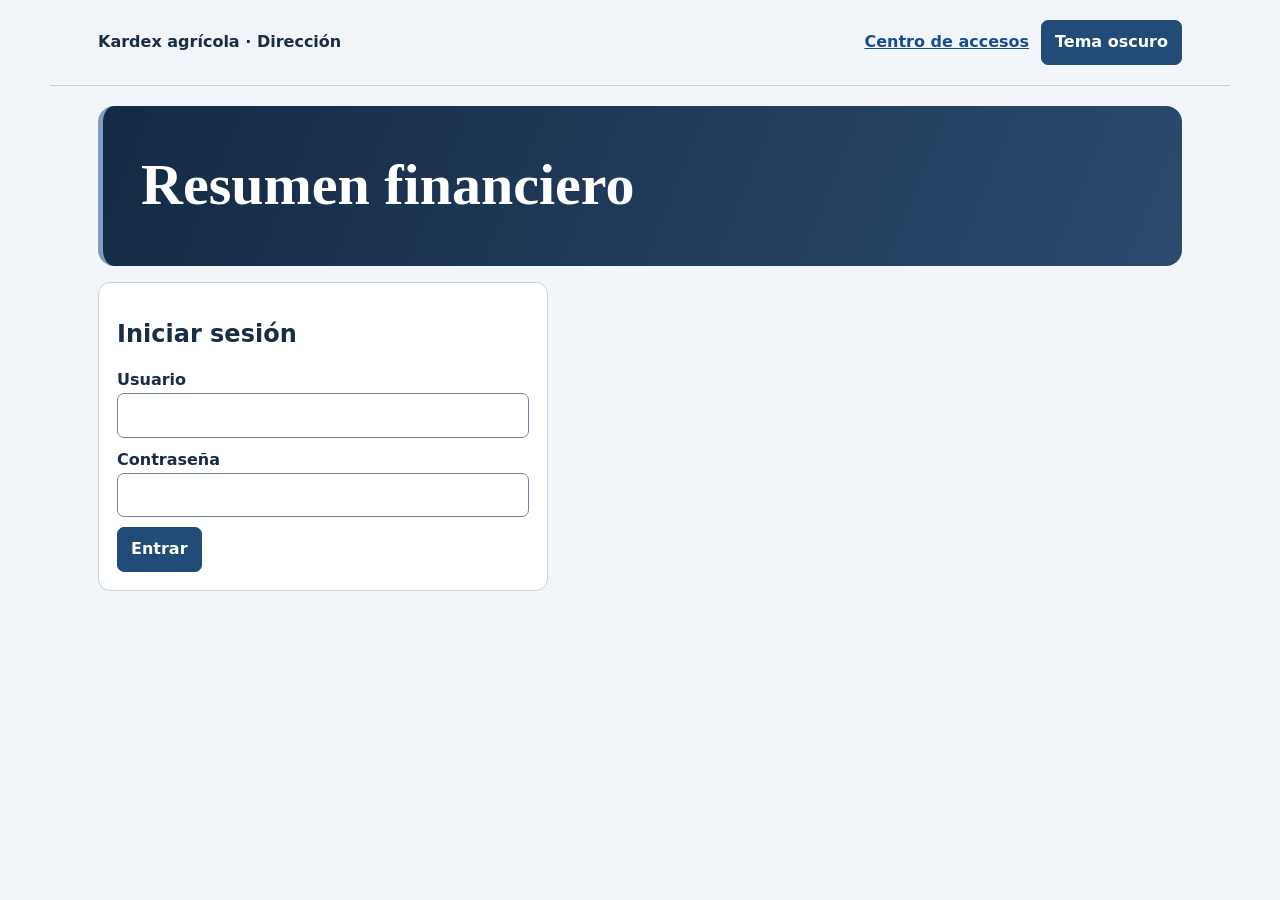
==== commit bff21c74: "Integra el resumen financiero de Dirección y unifica los portales de KARDEX" ====
--- a/src/static/direccion/index.html
+++ b/src/static/direccion/index.html
@@ -1,30 +1,97 @@
-<!doctype html><html lang="es"><meta charset="utf-8"><meta name="viewport" content="width=device-width,initial-scale=1"><title>Panel del dueño · Kardex agrícola</title><style>
-*{box-sizing:border-box}body{margin:0;background:#f4f6ef;color:#19362f;font:16px/1.55 "DM Sans",system-ui,sans-serif}header,main{max-width:1180px;margin:auto;padding:20px clamp(16px,4vw,48px)}header{display:flex;justify-content:space-between;border-bottom:1px solid #c9d5c7}a{color:#215448}h1,h2,h3{line-height:1.12}h1{font:normal clamp(34px,5vw,58px)/1.03 Georgia,serif;margin:.25em 0}h2{font-size:24px}p{max-width:76ch}.hero{background:#183e35;color:#fff8df;border-radius:16px;padding:clamp(18px,4vw,38px)}.hero p{margin-bottom:0}.card,form,.tiles>div{background:white;border:1px solid #cad6ca;border-radius:12px;padding:18px;margin:16px 0}.tiles{display:grid;grid-template-columns:repeat(auto-fit,minmax(170px,1fr));gap:12px}.tiles>div{margin-bottom:0;border-top:4px solid #4a7e67}.tiles strong{display:block;font-size:24px}.tools{display:flex;align-items:center;flex-wrap:wrap;gap:12px;margin:16px 0}button,select,input{font:inherit;padding:9px 13px;border-radius:7px;border:1px solid #8da99c}button{cursor:pointer;background:#215544;color:white}form{max-width:450px}form label{display:block;margin:10px 0}input{width:100%}table{width:100%;border-collapse:collapse}th,td{padding:9px;text-align:left;border-bottom:1px solid #dce4db}.scroll{overflow:auto}.warn{color:#833318}.ok{color:#226844}[hidden]{display:none!important}
-
-.jefatura body{background:#f4f6fa;color:#1d2d43}
-.jefatura header{border-color:#ced6e2}
-.jefatura a{color:#234b77}
-.jefatura .hero{background:linear-gradient(112deg,#132941 15%,#244669 80%,#354f6d);color:#fff;border-left:5px solid #dbab64}
-.jefatura .hero p{color:#dbe4ef}
-.jefatura .card,.jefatura form,.jefatura .tiles>div{border-color:#d4dce7;box-shadow:0 3px 12px #152e4909}
-.jefatura .tiles>div{border-top-color:#6986aa}
-.jefatura .tiles>div:nth-child(3){border-top-color:#ac5d52}
-.jefatura .tiles>div:nth-child(4){border-top-color:#bd9456}
-.jefatura button{background:#203e61;border-color:#203e61}
-.jefatura button:hover{background:#31567d}
-.jefatura input,.jefatura select{border-color:#a0aec0}
-.jefatura :focus-visible{outline:3px solid #b87930;outline-offset:3px}
-.jefatura th{background:#eff3f9}
-.jefatura td,.jefatura th{border-color:#d6deea}
-.jefatura .gain{color:#245d8c}
-.jefatura .loss{color:#a33d35}
-
-.jefatura .reporthead small,.casegrid small{font-weight:700;letter-spacing:.1em;color:#526782}.reporthead h2{font:500 clamp(26px,4vw,38px) Georgia,serif;margin:3px 0}.reporthead p{margin:3px 0}.casegrid{display:grid;grid-template-columns:repeat(auto-fit,minmax(min(240px,100%),1fr));gap:12px;margin-bottom:18px}.casegrid section{background:#eef4fa;border-left:4px solid #49789e;border-radius:6px;padding:14px}.casegrid section.negativa{background:#faf0ee;border-color:#a65549}.casegrid h3{margin:8px 0}.casegrid p{font-size:.96rem}.analysis{border-left:3px solid #c69854;padding-left:12px}.reporthead{margin-top:25px}.jefatura .tiles>div:last-child{background:#f1f5fa}.jefatura .card h2{font-size:21px}.jefatura table{font-variant-numeric:tabular-nums}
-.jefatura .tiles>div:nth-child(1){background:#edf5fc;border-top-color:#3976a4}
-.jefatura .tiles>div:nth-child(2){background:#fcf5e8;border-top-color:#ae7828}
-.jefatura .tiles>div:nth-child(3){background:#fbf0ed;border-top-color:#ac5d52}
-.jefatura .tiles>div:nth-child(4){background:#f3eff8;border-top-color:#82649d}
-</style><script>document.documentElement.classList.toggle("jefatura", location.pathname === "/jefe");</script><header><b>Kardex agrícola</b><a href="/">Centro de accesos</a></header><main><div class="hero"><h1 id="title">Panel del dueño</h1><p id="sub">Revisa el resultado de cada lote y los registros que explican las cifras.</p></div><form id="login"><h2>Acceso del dueño</h2><label>Usuario<input name="username" autocomplete="username" required></label><label>Contraseña<input name="password" type="password" autocomplete="current-password" required></label><button>Entrar</button></form><p id="msg" role="status"></p><section id="panel" hidden><div class="tools"><label id="sourceLabel">Informe <select id="source"><option value="demo">Demostración</option><option value="real" selected>Datos de la empresa</option></select></label><label id="period">Período <select id="days"><option value="7">7 días</option><option selected value="30">30 días</option><option value="90">90 días</option></select></label><button id="reload">Actualizar</button><button id="excel">Descargar Excel por lote</button><button id="logout">Cerrar sesión</button></div><div id="report"></div></section></main><script>
+<!doctype html><html lang="es"><meta charset="utf-8"><meta name="viewport" content="width=device-width,initial-scale=1"><title>Dirección · Kardex agrícola</title><style>
+:root {
+  color-scheme: light;
+  --canvas:#f2f5f9; --surface:#fff; --subtle:#eaf0f7; --ink:#192d46; --muted:#465971;
+  --line:#c6d1dd; --field-line:#708399; --action:#234b78; --hover:#17385d; --button-ink:#fff;
+  --gain:#164f91; --loss:#9d342f; --negative-bg:#fff4f2; --focus:#2769b3;
+}
+:root[data-theme="dark"] {
+  color-scheme: dark;
+  --canvas:#101925; --surface:#1a2839; --subtle:#24364b; --ink:#eff4fb; --muted:#bac8d9;
+  --line:#42566e; --field-line:#8295ab; --action:#b5d4ff; --hover:#d3e5ff; --button-ink:#132942;
+  --gain:#a3ccff; --loss:#ffb0a5; --negative-bg:#36292e; --focus:#9ac5ff;
+}
+* {box-sizing:border-box}
+[hidden] {display:none!important}
+body {margin:0;background:var(--canvas);color:var(--ink);font:700 1rem/1.55 "DM Sans",system-ui,sans-serif}
+header,main {max-width:1180px;margin:auto;padding:20px clamp(16px,4vw,48px)}
+header,.tools,.query {display:flex;align-items:center;flex-wrap:wrap;gap:12px}
+header {border-bottom:1px solid var(--line)}
+header b {margin-right:auto}
+a,.gain,.ok,.positive {color:var(--gain)}
+.loss,.warn,.negative {color:var(--loss)}
+h1,h2,h3 {font-weight:800;line-height:1.15}
+h1,.summary-grid h2,.reporthead h2 {font-family:Georgia,serif}
+h1 {font-size:clamp(32px,5vw,58px);margin:.15em 0}
+h2 {font-size:24px}
+p {max-width:76ch}
+.hero {color:#fff;background:linear-gradient(112deg,#142a44,#2c4a6e);border-left:5px solid #829dbf;border-radius:16px;padding:clamp(18px,4vw,38px)}
+button,input,select {font:inherit;padding:9px 13px;border-radius:7px;border:1px solid var(--field-line);color:var(--ink);background:var(--surface)}
+button {cursor:pointer;background:var(--action);border-color:var(--action);color:var(--button-ink)}
+button:hover {background:var(--hover)}
+button:disabled {cursor:default;background:var(--subtle);color:var(--muted);border-color:var(--line)}
+:focus-visible {outline:3px solid var(--focus);outline-offset:3px}
+.card,form,.tiles>div,.summary-grid article {background:var(--surface);border:1px solid var(--line);border-radius:12px;padding:18px}
+.card,form,.tools {margin:16px 0}
+.card h2 {font-size:21px}
+form {max-width:450px}
+form label {display:block;margin:10px 0}
+input {width:100%}
+.summary-grid {display:grid;grid-template-columns:1.15fr 1fr;gap:16px;align-items:start}
+.summary-grid article {min-width:0;border-radius:14px;padding:clamp(16px,3vw,30px)}
+article.monthly {border-top:5px solid var(--gain)}
+article.daily {border-top:5px solid var(--field-line)}
+.summary-grid h2 {font-size:clamp(24px,3vw,36px);margin:0 0 8px}
+.summary-grid p {margin:.65rem 0}
+.balance {display:block;font-size:clamp(24px,3.4vw,44px);font-weight:800;line-height:1.15;font-variant-numeric:tabular-nums}
+.balance.pending,.comparison dt,.dates,.reporthead small,.casegrid small {color:var(--muted)}
+.comparison {display:grid;grid-template-columns:repeat(2,minmax(0,1fr));gap:12px;margin:18px 0}
+.comparison dt,.dates,.query label {font-size:.9rem}
+.comparison dd {margin:3px 0}
+.query {align-items:end;margin:14px 0}
+.query label {display:grid;gap:3px;min-width:0}
+.query input {width:auto;max-width:100%}
+.reporthead {margin-top:25px}
+.reporthead h2 {font-size:clamp(26px,4vw,38px);margin:3px 0}
+.reporthead p {margin:3px 0}
+.reporthead small,.casegrid small {letter-spacing:.08em}
+.tiles,.casegrid {display:grid;gap:12px}
+.tiles {grid-template-columns:repeat(auto-fit,minmax(min(170px,100%),1fr))}
+.tiles>div {border-top:4px solid var(--field-line)}
+.tiles>div:first-child,.tiles>div:last-child {background:var(--subtle);border-top-color:var(--gain)}
+.tiles strong {display:block;font-size:24px}
+.casegrid {grid-template-columns:repeat(auto-fit,minmax(min(240px,100%),1fr));margin-bottom:18px}
+.casegrid section {background:var(--subtle);border-left:4px solid var(--gain);border-radius:6px;padding:14px}
+.casegrid section.negativa {background:var(--negative-bg);border-color:var(--loss)}
+.casegrid h3 {margin:8px 0}
+.casegrid p {font-size:.96rem}
+.analysis {border-left:3px solid var(--field-line);padding-left:12px}
+.scroll {max-width:100%;overflow:auto}
+table {width:100%;border-collapse:collapse;font-variant-numeric:tabular-nums}
+th,td {padding:9px;text-align:left;border-bottom:1px solid var(--line)}
+th {background:var(--subtle);font-weight:800}
+@media(max-width:760px) {
+  .summary-grid {grid-template-columns:1fr}
+  .comparison {gap:8px}
+}
+</style><header><b>Kardex agrícola · Dirección</b><a href="/">Centro de accesos</a><button id="theme" type="button">Tema oscuro</button></header><main><div class="hero"><h1 id="title">Resumen financiero</h1></div><form id="login"><h2>Iniciar sesión</h2><label>Usuario<input name="username" autocomplete="username" required></label><label>Contraseña<input name="password" type="password" autocomplete="current-password" required></label><button>Entrar</button></form><p id="msg" role="status"></p><section id="panel" hidden>
+<div class="tools"><label id="sourceLabel">Informe <select id="source"><option value="real">Datos de la empresa</option><option value="demo">Demostración</option></select></label>
+<button id="reload">Actualizar</button><button id="logout">Cerrar sesión</button></div>
+<div class="summary-grid" id="overview">
+  <article class="monthly"><h2>Resultado del mes</h2><div id="monthOutput" aria-live="polite"></div></article>
+  <article class="daily"><h2>Consulta por fecha</h2>
+    <div class="query"><label>Período<select id="days">
+      <option value="today">Hoy</option><option value="yesterday">Ayer</option><option value="date">Elegir un día</option>
+      <option value="range">Rango personalizado</option><option value="7">Últimos 7 días</option>
+      <option value="30">Últimos 30 días</option><option value="90">Últimos 90 días</option></select></label>
+      <label id="fromLabel" hidden><span id="fromTitle">Fecha</span><input type="date" id="from"></label>
+      <label id="toLabel" hidden>Hasta<input type="date" id="to"></label>
+      <button id="apply" hidden>Consultar</button></div>
+    <div id="dayOutput" aria-live="polite"></div>
+  </article>
+</div>
+<div class="tools"><button id="excel" disabled>Descargar Excel del período</button></div>
+<div id="report"></div></section></main><script>
 const $=id=>document.getElementById(id),role='jefe';
 let token=sessionStorage.getItem('consulta_token'),revision=0;
 const fmt=n=>new Intl.NumberFormat('es-BO',{maximumFractionDigits:2}).format(Number(n) === 0 ? 0 : n);
@@ -32,8 +99,8 @@
 const esc=v=>String(v??'').replace(/[&<>"']/g,c=>({'&':'&amp;','<':'&lt;','>':'&gt;','"':'&quot;',"'":'&#39;'}[c]));
 function table(cols,rows,empty){return rows.length?'<div class="scroll"><table><thead><tr>'+cols.map(c=>'<th>'+esc(c)+'</th>').join('')+'</tr></thead><tbody>'+rows.map(row=>'<tr>'+row.map(c=>'<td>'+esc(c)+'</td>').join('')+'</tr>').join('')+'</tbody></table></div>':'<p>'+empty+'</p>'}
 function card(title,body){return '<section class="card"><h2>'+title+'</h2>'+body+'</section>'}
-function end(){revision++;sessionStorage.removeItem('consulta_token');token=null;$('panel').hidden=true;$('report').textContent='';$('login').hidden=false;}
-async function api(url,options={}){const r=await fetch(url,{...options,headers:{'Content-Type':'application/json',...(token?{Authorization:'Bearer '+token}:{})}});if(!r.ok){const e=await r.json().catch(()=>({}));if(r.status===401)end();throw Error(e.detail||'Consulta no disponible')}return r}
+function end(){revision++;clearDetail();$('monthOutput').replaceChildren();sessionStorage.removeItem('consulta_token');token=null;$('panel').hidden=true;$('report').textContent='';$('login').hidden=false;}
+async function api(url,options={}){const r=await fetch(url,{...options,headers:{'Content-Type':'application/json',...(token?{Authorization:'Bearer '+token}:{})}});if(!r.ok){const e=await r.json().catch(()=>({}));if(r.status===401)end();throw Error(typeof e.detail==='string'?e.detail:'Consulta no disponible')}return r}
 const tile=(label,value,amount=null)=>'<div>'+label+'<strong class="'+(amount>0?'gain':amount<0?'loss':'')+'">'+value+'</strong></div>';
 function informeDemostracion() {
   const lotes = [
@@ -65,7 +132,7 @@
   const titulo = resultado == null ? 'No se pudo calcular el resultado' : resultado > 0 ? 'Ganancia: '+bs(resultado) : resultado < 0 ? 'Pérdida: '+bs(Math.abs(resultado)) : 'Ingresos y costos iguales';
   const frases = [];
   if (resultado == null) {
-    frases.push('Ventas registradas: '+bs(ventas)+'. Falta registrar el costo de compra para calcular la ganancia o pérdida.');
+    frases.push('Ventas registradas: '+bs(ventas)+'. Los registros de costos o de recepción están incompletos para este corte.');
   } else {
     const total = Number(costo) + Number(gastos);
     const balance = resultado > 0 ? ' superaron en '+bs(resultado) : resultado < 0 ? ' quedaron '+bs(Math.abs(resultado))+' por debajo de' : ' igualaron';
@@ -103,22 +170,127 @@
   const fichas='<div class="casegrid">'+lotes.map(l=>explicarLote(l,d.hechos)).join('')+'</div>';
   const causas=explicarVariacion(a,b);
   const conceptos=[...new Set([...Object.keys(a.conceptos),...Object.keys(b.conceptos)])];
-  $('report').innerHTML='<div class="reporthead"><small>'+(demo?'DEMOSTRACIÓN · DOS LOTES':'REGISTROS DE LA EMPRESA')+'</small><h2>Resumen financiero</h2><p>'+periodo(a)+'</p></div>'+metrics+
-    card('Resultado por lote','<p>El administrador registra ventas, costos, gastos e incidencias. El sistema calcula el resultado y redacta el resumen automáticamente.</p>'+fichas+table(['Lote','Producto','Ventas','Costo de salidas','Gastos','Resultado'],lotes.map(l=>[l.codigo,l.producto,bs(l.ventas),monto(l.costo),bs(l.gastos),monto(l.resultado)]),'Sin actividad por lote en este período.')+(a.generales?'<p>Gastos generales sin asignación a lote: '+bs(a.generales)+'.</p>':''))+
+  $('report').innerHTML='<div class="reporthead"><small>'+(demo?'DEMOSTRACIÓN · DOS LOTES':'REGISTROS DE LA EMPRESA')+'</small><h2>Detalle del período</h2><p>'+periodo(a)+'</p></div>'+metrics+
+    card('Resultado por lote',fichas+table(['Lote','Producto','Ventas','Costo de salidas','Gastos','Resultado'],lotes.map(l=>[l.codigo,l.producto,bs(l.ventas),monto(l.costo),bs(l.gastos),monto(l.resultado)]),'Sin actividad por lote en este período.')+(a.generales?'<p>Gastos generales sin asignación a lote: '+bs(a.generales)+'.</p>':''))+
     card('Variación del resultado','<p>Período de referencia: '+periodo(b)+'.</p>'+comparativo+(causas?'<p class="analysis">'+causas+'</p>':''))+
     card('Distribución del gasto',table(['Concepto','Actual','Anterior'],conceptos.map(k=>[k,bs(a.conceptos[k]||0),bs(b.conceptos[k]||0)]),'Sin gastos registrados.'))+
-    card('Incidencias registradas por el administrador',table(['Fecha','Lote','Tipo','Cantidad','Motivo registrado'],d.hechos.map(h=>[fechaCorta(h.fecha),h.lote,h.tipo,fmt(h.cantidad)+' '+h.unidad,h.motivo]),'Sin incidencias registradas.'))+
+    card('Incidencias registradas',table(['Fecha','Lote','Tipo','Cantidad','Motivo registrado'],d.hechos.map(h=>[fechaCorta(h.fecha),h.lote,h.tipo,fmt(h.cantidad)+' '+h.unidad,h.motivo]),'Sin incidencias registradas.'))+
     card('Rendimiento por parcela',table(['Parcela','Producto','Unidad','Actual','Anterior','Variación'],d.campo.rendimientos.map(r=>[r.parcela,r.producto,r.unidad+'/ha',r.actual==null?'—':fmt(r.actual),r.anterior==null?'—':fmt(r.anterior),r.cambio_pct==null?'—':fmt(r.cambio_pct)+' %']),'Sin mediciones para este período.'))+
     card('Bitácora de campo',table(['Fecha','Parcela','Actividad','Observación','Detalle'],d.campo.actividades.map(r=>[fechaCorta(r.fecha),r.parcela,r.tipo,r.detalle,r.insumo?r.insumo+' · '+r.dosis+' '+r.unidad_dosis:r.lote?r.lote+' · '+r.area_ha+' ha':'—']),'Sin anotaciones para este período.'))+
     (d.pendientes.length?'<details class="card"><summary>Revisión de costos · '+d.pendientes.length+' lotes</summary>'+table(['Lote','Estado'],d.pendientes.map(l=>[l.codigo,l.motivo]),'')+'</details>':'');
 }
 
-async function load(silencioso=false){const id=++revision;const demo=role==='jefe' && $('source').value==='demo';$('period').hidden=role==='soporte'||demo;$('excel').hidden=demo;$('reload').hidden=demo;if(demo){draw(informeDemostracion(),true);$('msg').textContent='';return;}if(silencioso!==true){$('msg').textContent='Consultando…';$('report').textContent='';}try{let d=await (await api(role==='jefe'?'/direccion/resumen?dias='+$('days').value:'/reportes/diagnostico')).json();if(id!==revision)return;if(role==='jefe')draw(d);else $('report').innerHTML=card('Servicios',table(['Componente','Estado'],d.map(r=>[r.componente,r.estado]),'Sin datos'));$('msg').textContent=role==='jefe'?'Actualizado a las '+new Date().toLocaleTimeString('es-BO')+' · Actualización automática cada 30 s':''}catch(e){if(id===revision || !token)$('msg').textContent=e.message}}
+let displayed = null;
+let monthDay = '';
+function balance(p) {
+  if (!p.actividad) return '<strong class="balance">Sin actividad</strong>';
+  if (p.resultado == null) return '<strong class="balance pending">Resultado pendiente</strong>';
+  const amount = Number(p.resultado);
+  if (amount === 0) return '<strong class="balance">En equilibrio · '+bs(0)+'</strong>';
+  return '<strong class="balance '+(amount>0?'positive':'negative')+'">'+(amount>0?'Ganancia':'Pérdida')+' · '+bs(Math.abs(amount))+'</strong>';
+}
+const rangeText = p => p.desde === p.hasta ? fechaCorta(p.desde) : fechaCorta(p.desde)+' – '+fechaCorta(p.hasta);
+function renderMonth({actual:a, anterior:b}) {
+  const delta = a.resultado == null || b.resultado == null ? null : a.resultado - b.resultado;
+  const diff = delta == null ? 'Pendiente' : (delta>0?'+':'') + bs(delta);
+  const note = delta == null ? 'Hay costos pendientes en uno de los dos períodos. La variación se podrá calcular cuando estén completos.' : explicarVariacion(a,b);
+  $('monthOutput').innerHTML = '<p class="dates">'+rangeText(a)+'</p>'+balance(a)+
+    '<dl class="comparison"><div><dt>Mes anterior comparable</dt><dd>'+bs(b.resultado)+'</dd><dt>'+rangeText(b)+'</dt></div>'+
+    '<div><dt>Diferencia</dt><dd>'+diff+'</dd></div></dl><p>'+esc(note)+'</p>';
+}
+function renderDay(d) {
+  const p = d.actual;
+  const sentence = 'Ventas de '+bs(p.ventas)+', costo de salidas '+(p.costo==null?'pendiente':bs(p.costo))+
+    ' y gastos de '+bs(p.gastos)+'. Recepciones registradas: '+d.recepciones+
+    '. Despachos registrados: '+d.despachos+'.'+(p.actividad && p.resultado==null?' Faltan datos de costos para calcular el resultado.':'');
+  $('dayOutput').innerHTML='<p class="dates">'+rangeText(p)+'</p>'+balance(p)+'<p>'+esc(sentence)+'</p>';
+}
+function configureDates() {
+  const mode=$('days').value;
+  const calendar=mode==='date'||mode==='range';
+  $('fromLabel').hidden=!calendar;
+  $('toLabel').hidden=mode!=='range';
+  $('apply').hidden=!calendar;
+  $('fromTitle').textContent=mode==='range'?'Desde':'Fecha';
+}
+function queryForSelection(today) {
+  const mode=$('days').value;
+  if (/^\d+$/.test(mode)) return new URLSearchParams({dias:mode});
+  let start=today, end=today;
+  if (mode==='yesterday') {
+    const day=new Date(today+'T12:00:00Z');
+    day.setUTCDate(day.getUTCDate()-1);
+    start=end=day.toISOString().slice(0,10);
+  } else if (mode==='date'||mode==='range') {
+    start=$('from').value;
+    end=mode==='range'?$('to').value:start;
+  }
+  if (!start || !end || start>end || end>today) throw Error('Elige un rango válido hasta hoy.');
+  return new URLSearchParams({desde:start,hasta:end});
+}
+function clearDetail() {
+  displayed=null;
+  $('excel').disabled=true;
+  $('report').replaceChildren();
+  $('dayOutput').textContent='';
+}
+async function load(silent=false) {
+  const id=++revision;
+  const demo=$('source').value==='demo';
+  $('overview').hidden=demo;
+  $('excel').hidden=demo;
+  $('reload').hidden=demo;
+  if (demo) { clearDetail();draw(informeDemostracion(),true);$('msg').textContent='';return; }
+  if (silent!==true) { clearDetail();$('dayOutput').textContent='Consultando…'; }
+  try {
+    const month=await (await api('/direccion/mensual')).json();
+    if (id!==revision) return;
+    monthDay=month.actual.hasta;
+    renderMonth(month);
+    for(const key of ['from','to']) {
+      $(key).max=monthDay;
+      if(!$(key).value) $(key).value=monthDay;
+    }
+    const query=queryForSelection(monthDay);
+    const data=await(await api('/direccion/resumen?'+query)).json();
+    if(id!==revision) return;
+    renderDay(data);
+    draw(data);
+    displayed={desde:data.actual.desde,hasta:data.actual.hasta};
+    $('excel').disabled=false;
+    $('msg').textContent='Actualizado a las '+new Date().toLocaleTimeString('es-BO')+' · Actualización automática cada 30 s';
+  } catch(error) {
+    if(id!==revision) return;
+    clearDetail();$('msg').textContent=error.message;
+  }
+}
 async function openPanel(){const u=await(await api('/auth/me')).json();if(u.rol!==role){end();throw Error('Esta cuenta no corresponde a este acceso.')} $('login').hidden=true;$('panel').hidden=false;await load()}
 $('login').onsubmit=async e=>{e.preventDefault();try{const data=Object.fromEntries(new FormData(e.target));const r=await(await api('/auth/login',{method:'POST',body:JSON.stringify(data)})).json();if(r.usuario.rol!==role)throw Error('Utiliza el acceso de tu rol desde el centro de accesos.');token=r.access_token;sessionStorage.setItem('consulta_token',token);e.target.reset();await openPanel()}catch(err){$('msg').textContent=err.message}};
-$('excel').onclick=async()=>{try{const r=await api('/reportes/excel/resultado-lotes');const url=URL.createObjectURL(await r.blob());const a=document.createElement('a');a.href=url;a.download='Resultados-acumulados-al-corte.xlsx';a.click();setTimeout(()=>URL.revokeObjectURL(url),1000)}catch(e){$('msg').textContent=e.message}};
-$('excel').textContent='Excel acumulado al corte';$('reload').onclick=load;$('days').onchange=load;$('logout').onclick=()=>{end();$('msg').textContent=''};
-$('sourceLabel').hidden=role!=='jefe';$('source').onchange=load;
+$('excel').onclick=async()=>{
+  if(!displayed)return;
+  const period={...displayed};
+  try {
+    const response=await api('/direccion/excel-periodo?'+new URLSearchParams(period));
+    const url=URL.createObjectURL(await response.blob());
+    const a=document.createElement('a');
+    a.href=url;a.download='Lotes_'+period.desde+'_'+period.hasta+'.xlsx';a.click();
+    setTimeout(()=>URL.revokeObjectURL(url),1000);
+  } catch(e){$('msg').textContent=e.message}
+};
+$('reload').onclick=()=>load();
+$('days').onchange=()=>{configureDates();load()};
+$('apply').onclick=()=>load();
+$('logout').onclick=()=>{end();$('msg').textContent=''};
+$('source').onchange=()=>load();
+function theme(value){
+  document.documentElement.dataset.theme=value;
+  $('theme').textContent=value==='dark'?'Tema claro':'Tema oscuro';
+}
+theme(localStorage.getItem('direccion-tema') || (matchMedia('(prefers-color-scheme: dark)').matches?'dark':'light'));
+$('theme').onclick=()=>{
+  const next=document.documentElement.dataset.theme==='dark'?'light':'dark';
+  localStorage.setItem('direccion-tema',next);theme(next);
+};
 function refrescarSiVisible(){if(token && role==='jefe' && !$('panel').hidden && !document.hidden && $('source').value==='real')load(true)}
 setInterval(refrescarSiVisible,30000);
 document.addEventListener('visibilitychange',refrescarSiVisible);
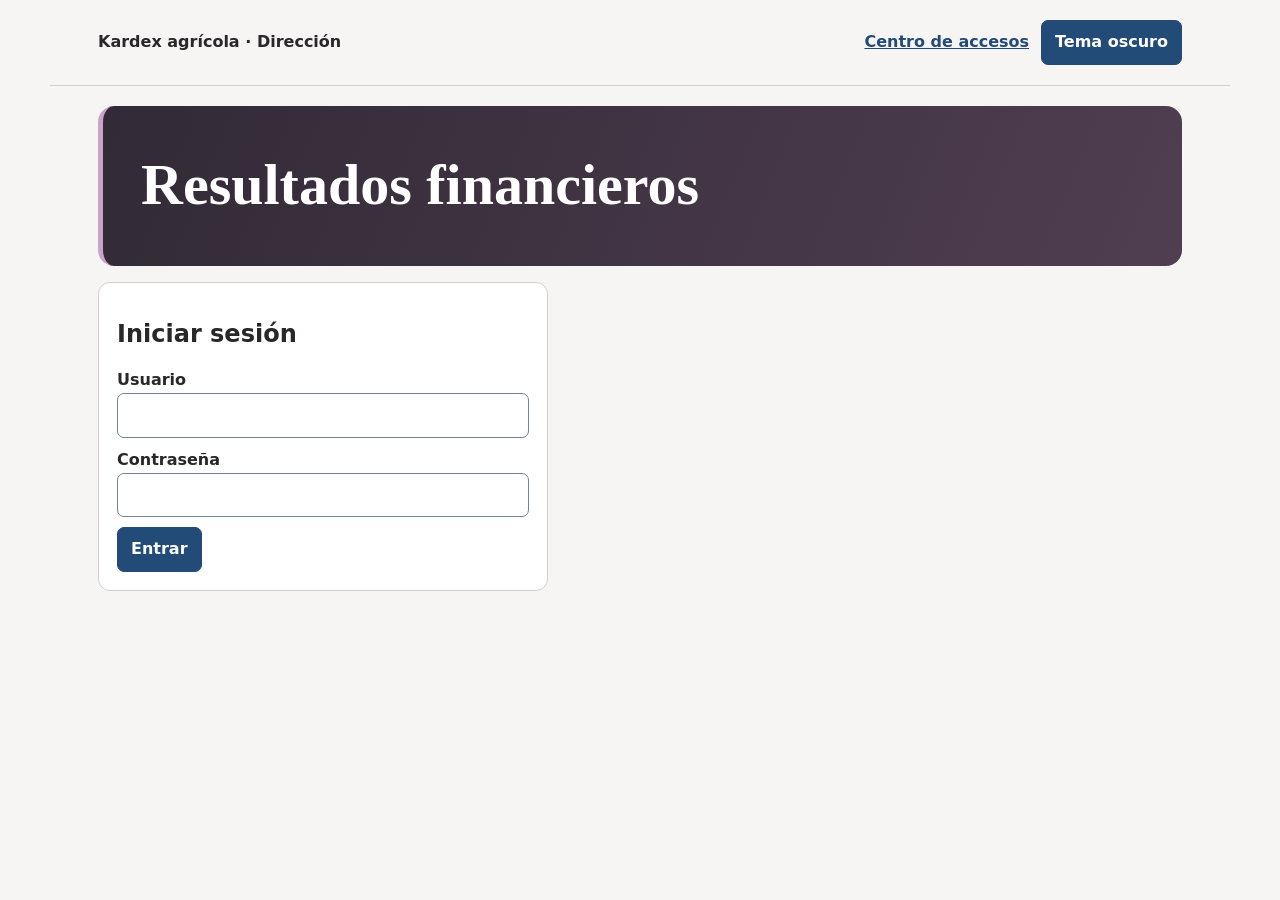
==== commit 8ca55748: "Organiza Dirección por mes y día, distingue los indicadores y destaca las solicitudes" ====
--- a/src/static/direccion/index.html
+++ b/src/static/direccion/index.html
@@ -1,15 +1,15 @@
 <!doctype html><html lang="es"><meta charset="utf-8"><meta name="viewport" content="width=device-width,initial-scale=1"><title>Dirección · Kardex agrícola</title><style>
 :root {
   color-scheme: light;
-  --canvas:#f2f5f9; --surface:#fff; --subtle:#eaf0f7; --ink:#192d46; --muted:#465971;
-  --line:#c6d1dd; --field-line:#708399; --action:#234b78; --hover:#17385d; --button-ink:#fff;
-  --gain:#164f91; --loss:#9d342f; --negative-bg:#fff4f2; --focus:#2769b3;
+  --canvas:#f6f5f3; --surface:#fff; --subtle:#f1eeee; --ink:#29272a; --muted:#59555b;
+  --line:#d3ced2; --field-line:#708399; --action:#234b78; --hover:#17385d; --button-ink:#fff;
+  --copper:#875112; --gain:#714c7b; --loss:#9d342f; --negative-bg:#fff4f2; --focus:#2769b3;
 }
 :root[data-theme="dark"] {
   color-scheme: dark;
-  --canvas:#101925; --surface:#1a2839; --subtle:#24364b; --ink:#eff4fb; --muted:#bac8d9;
+  --canvas:#1b1a1d; --surface:#272629; --subtle:#343136; --ink:#f5f2f3; --muted:#c6bec5;
   --line:#42566e; --field-line:#8295ab; --action:#b5d4ff; --hover:#d3e5ff; --button-ink:#132942;
-  --gain:#a3ccff; --loss:#ffb0a5; --negative-bg:#36292e; --focus:#9ac5ff;
+  --copper:#f2c48c; --gain:#dfbce7; --loss:#ffb0a5; --negative-bg:#36292e; --focus:#9ac5ff;
 }
 * {box-sizing:border-box}
 [hidden] {display:none!important}
@@ -25,7 +25,7 @@
 h1 {font-size:clamp(32px,5vw,58px);margin:.15em 0}
 h2 {font-size:24px}
 p {max-width:76ch}
-.hero {color:#fff;background:linear-gradient(112deg,#142a44,#2c4a6e);border-left:5px solid #829dbf;border-radius:16px;padding:clamp(18px,4vw,38px)}
+.hero {color:#fff;background:linear-gradient(112deg,#322a36,#503e51);border-left:5px solid #caa4c8;border-radius:16px;padding:clamp(18px,4vw,38px)}
 button,input,select {font:inherit;padding:9px 13px;border-radius:7px;border:1px solid var(--field-line);color:var(--ink);background:var(--surface)}
 button {cursor:pointer;background:var(--action);border-color:var(--action);color:var(--button-ink)}
 button:hover {background:var(--hover)}
@@ -74,23 +74,34 @@
   .summary-grid {grid-template-columns:1fr}
   .comparison {gap:8px}
 }
-</style><header><b>Kardex agrícola · Dirección</b><a href="/">Centro de accesos</a><button id="theme" type="button">Tema oscuro</button></header><main><div class="hero"><h1 id="title">Resumen financiero</h1></div><form id="login"><h2>Iniciar sesión</h2><label>Usuario<input name="username" autocomplete="username" required></label><label>Contraseña<input name="password" type="password" autocomplete="current-password" required></label><button>Entrar</button></form><p id="msg" role="status"></p><section id="panel" hidden>
+.day-label {display:grid;gap:4px;max-width:15rem}
+.shortcuts {display:flex;gap:6px;flex-wrap:wrap;margin:10px 0}
+.shortcuts button {background:var(--surface);color:var(--ink);border-color:var(--field-line)}
+.shortcuts button[aria-pressed="true"] {background:var(--action);color:var(--button-ink)}
+a {color:var(--action)}
+.balance.pending {color:var(--copper)}
+article.daily {border-top-color:var(--copper)}
+.tiles>div:nth-child(2) {border-top-color:var(--gain)}
+.tiles>div:nth-child(3) {border-top-color:var(--copper)}
+</style><header><b>Kardex agrícola · Dirección</b><a href="/">Centro de accesos</a><button id="theme" type="button">Tema oscuro</button></header><main><div class="hero"><h1 id="title">Resultados financieros</h1></div><form id="login"><h2>Iniciar sesión</h2><label>Usuario<input name="username" autocomplete="username" required></label><label>Contraseña<input name="password" type="password" autocomplete="current-password" required></label><button>Entrar</button></form><p id="msg" role="status"></p><section id="panel" hidden>
 <div class="tools"><label id="sourceLabel">Informe <select id="source"><option value="real">Datos de la empresa</option><option value="demo">Demostración</option></select></label>
 <button id="reload">Actualizar</button><button id="logout">Cerrar sesión</button></div>
 <div class="summary-grid" id="overview">
-  <article class="monthly"><h2>Resultado del mes</h2><div id="monthOutput" aria-live="polite"></div></article>
-  <article class="daily"><h2>Consulta por fecha</h2>
-    <div class="query"><label>Período<select id="days">
-      <option value="today">Hoy</option><option value="yesterday">Ayer</option><option value="date">Elegir un día</option>
-      <option value="range">Rango personalizado</option><option value="7">Últimos 7 días</option>
-      <option value="30">Últimos 30 días</option><option value="90">Últimos 90 días</option></select></label>
-      <label id="fromLabel" hidden><span id="fromTitle">Fecha</span><input type="date" id="from"></label>
-      <label id="toLabel" hidden>Hasta<input type="date" id="to"></label>
-      <button id="apply" hidden>Consultar</button></div>
+  <article class="monthly"><h2>Resultado del mes</h2>
+    <div class="query"><label>Año<select id="year"></select></label><label>Mes<select id="month"></select></label></div>
+    <div id="monthOutput" aria-live="polite"></div>
+  </article>
+  <article class="daily"><h2>Consulta diaria</h2>
+    <label class="day-label">Fecha<input type="date" id="day" min="1900-01-01"></label>
+    <div class="shortcuts" aria-label="Fechas rápidas"><button data-offset="0">Hoy</button><button data-offset="-1">Ayer</button><button data-offset="1">Mañana</button></div>
     <div id="dayOutput" aria-live="polite"></div>
   </article>
 </div>
-<div class="tools"><button id="excel" disabled>Descargar Excel del período</button></div>
+<div class="tools" id="detailsControls">
+  <label>Tablas y Excel <select id="scope"><option value="month">Mes seleccionado</option><option value="day">Día consultado</option><option value="range">Rango personalizado</option></select></label>
+  <label id="rangeFrom" hidden>Desde<input type="date" id="from"></label><label id="rangeTo" hidden>Hasta<input type="date" id="to"></label>
+  <button id="excel" disabled>Descargar Excel del período</button>
+</div>
 <div id="report"></div></section></main><script>
 const $=id=>document.getElementById(id),role='jefe';
 let token=sessionStorage.getItem('consulta_token'),revision=0;
@@ -99,7 +110,7 @@
 const esc=v=>String(v??'').replace(/[&<>"']/g,c=>({'&':'&amp;','<':'&lt;','>':'&gt;','"':'&quot;',"'":'&#39;'}[c]));
 function table(cols,rows,empty){return rows.length?'<div class="scroll"><table><thead><tr>'+cols.map(c=>'<th>'+esc(c)+'</th>').join('')+'</tr></thead><tbody>'+rows.map(row=>'<tr>'+row.map(c=>'<td>'+esc(c)+'</td>').join('')+'</tr>').join('')+'</tbody></table></div>':'<p>'+empty+'</p>'}
 function card(title,body){return '<section class="card"><h2>'+title+'</h2>'+body+'</section>'}
-function end(){revision++;clearDetail();$('monthOutput').replaceChildren();sessionStorage.removeItem('consulta_token');token=null;$('panel').hidden=true;$('report').textContent='';$('login').hidden=false;}
+function end(){sessionStorage.removeItem(filterKey);filters={};revision++;clearDetail();$('monthOutput').replaceChildren();sessionStorage.removeItem('consulta_token');token=null;$('panel').hidden=true;$('report').textContent='';$('login').hidden=false;}
 async function api(url,options={}){const r=await fetch(url,{...options,headers:{'Content-Type':'application/json',...(token?{Authorization:'Bearer '+token}:{})}});if(!r.ok){const e=await r.json().catch(()=>({}));if(r.status===401)end();throw Error(typeof e.detail==='string'?e.detail:'Consulta no disponible')}return r}
 const tile=(label,value,amount=null)=>'<div>'+label+'<strong class="'+(amount>0?'gain':amount<0?'loss':'')+'">'+value+'</strong></div>';
 function informeDemostracion() {
@@ -181,7 +192,7 @@
 }
 
 let displayed = null;
-let monthDay = '';
+
 function balance(p) {
   if (!p.actividad) return '<strong class="balance">Sin actividad</strong>';
   if (p.resultado == null) return '<strong class="balance pending">Resultado pendiente</strong>';
@@ -205,65 +216,115 @@
     '. Despachos registrados: '+d.despachos+'.'+(p.actividad && p.resultado==null?' Faltan datos de costos para calcular el resultado.':'');
   $('dayOutput').innerHTML='<p class="dates">'+rangeText(p)+'</p>'+balance(p)+'<p>'+esc(sentence)+'</p>';
 }
-function configureDates() {
-  const mode=$('days').value;
-  const calendar=mode==='date'||mode==='range';
-  $('fromLabel').hidden=!calendar;
-  $('toLabel').hidden=mode!=='range';
-  $('apply').hidden=!calendar;
-  $('fromTitle').textContent=mode==='range'?'Desde':'Fecha';
-}
-function queryForSelection(today) {
-  const mode=$('days').value;
-  if (/^\d+$/.test(mode)) return new URLSearchParams({dias:mode});
-  let start=today, end=today;
-  if (mode==='yesterday') {
-    const day=new Date(today+'T12:00:00Z');
-    day.setUTCDate(day.getUTCDate()-1);
-    start=end=day.toISOString().slice(0,10);
-  } else if (mode==='date'||mode==='range') {
-    start=$('from').value;
-    end=mode==='range'?$('to').value:start;
-  }
-  if (!start || !end || start>end || end>today) throw Error('Elige un rango válido hasta hoy.');
-  return new URLSearchParams({desde:start,hasta:end});
+const filterKey='direccion-calendario-v1';
+let boliviaToday='';
+let filters={};
+try { filters=JSON.parse(sessionStorage.getItem(filterKey)) || {}; } catch { filters={}; }
+
+function saveFilters() {
+  sessionStorage.setItem(filterKey,JSON.stringify(filters));
+}
+function dayOffset(iso,offset) {
+  const d=new Date(iso+'T12:00:00Z');
+  d.setUTCDate(d.getUTCDate()+offset);
+  return d.toISOString().slice(0,10);
+}
+function setupFilters(month) {
+  boliviaToday=month.hoy;
+  const year=Number(boliviaToday.slice(0,4));
+  if (!$('year').options.length) {
+    for(let n=year+10;n>=1900;n--) $('year').add(new Option(n,n));
+    const names=['Enero','Febrero','Marzo','Abril','Mayo','Junio','Julio','Agosto','Septiembre','Octubre','Noviembre','Diciembre'];
+    names.forEach((name,i)=>$('month').add(new Option(name,i+1)));
+  }
+  $('year').value=month.desde.slice(0,4);
+  $('month').value=Number(month.desde.slice(5,7));
+  $('day').value=filters.day || (month.desde.slice(0,7)===boliviaToday.slice(0,7)?boliviaToday:month.desde);
+  $('scope').value=filters.scope || 'month';
+  $('from').value=filters.from || month.desde;
+  $('to').value=filters.to || month.hasta;
+  $('rangeFrom').hidden=$('rangeTo').hidden=$('scope').value!=='range';
+  for(const button of document.querySelectorAll('[data-offset]')) {
+    button.setAttribute('aria-pressed',String($('day').value===dayOffset(boliviaToday,Number(button.dataset.offset))));
+  }
 }
 function clearDetail() {
   displayed=null;
   $('excel').disabled=true;
   $('report').replaceChildren();
-  $('dayOutput').textContent='';
+}
+async function readPeriod(start,end) {
+  return (await api('/direccion/resumen?'+new URLSearchParams({desde:start,hasta:end}))).json();
 }
 async function load(silent=false) {
   const id=++revision;
   const demo=$('source').value==='demo';
-  $('overview').hidden=demo;
-  $('excel').hidden=demo;
-  $('reload').hidden=demo;
-  if (demo) { clearDetail();draw(informeDemostracion(),true);$('msg').textContent='';return; }
-  if (silent!==true) { clearDetail();$('dayOutput').textContent='Consultando…'; }
+  $('overview').hidden=$('detailsControls').hidden=$('reload').hidden=demo;
+  if (demo) {
+    clearDetail();draw(informeDemostracion(),true);
+    $('msg').textContent='Ejemplo fijo de dos lotes · 27 oct a 25 nov de 2026.';
+    return;
+  }
+  if(silent!==true){
+    clearDetail();$('monthOutput').textContent='Consultando…';$('dayOutput').textContent='Consultando…';
+  }
   try {
-    const month=await (await api('/direccion/mensual')).json();
-    if (id!==revision) return;
-    monthDay=month.actual.hasta;
-    renderMonth(month);
-    for(const key of ['from','to']) {
-      $(key).max=monthDay;
-      if(!$(key).value) $(key).value=monthDay;
+    const query=filters.year && filters.month?'?'+new URLSearchParams({anio:filters.year,mes:filters.month}):'';
+    const month=await (await api('/direccion/mensual'+query)).json();
+    if(id!==revision)return;
+    setupFilters(month);
+    if(month.futuro) $('monthOutput').textContent='Mes futuro · '+fechaCorta(month.desde)+' – '+fechaCorta(month.hasta);
+    else renderMonth(month);
+    const day=$('day').value;
+    let daily=null;
+    if(day>boliviaToday) $('dayOutput').textContent='Fecha futura · '+fechaCorta(day);
+    else {
+      daily=await readPeriod(day,day);
+      if(id!==revision)return;
+      renderDay(daily);
     }
-    const query=queryForSelection(monthDay);
-    const data=await(await api('/direccion/resumen?'+query)).json();
-    if(id!==revision) return;
-    renderDay(data);
-    draw(data);
-    displayed={desde:data.actual.desde,hasta:data.actual.hasta};
-    $('excel').disabled=false;
-    $('msg').textContent='Actualizado a las '+new Date().toLocaleTimeString('es-BO')+' · Actualización automática cada 30 s';
+    const scope=$('scope').value;
+    let details=scope==='day'?daily:month.futuro?null:month;
+    if(scope==='range'){
+      const start=$('from').value,end=$('to').value;
+      if(!start||!end||start>end)throw Error('Selecciona un rango válido.');
+      if(end>boliviaToday)throw Error('El rango incluye una fecha futura.');
+      details=await readPeriod(start,end);
+      if(id!==revision)return;
+    }
+    if(details){
+      draw(details);
+      displayed={desde:details.actual.desde,hasta:details.actual.hasta};
+      $('excel').disabled=false;
+    } else {
+      clearDetail();$('report').textContent='El período seleccionado es futuro.';
+    }
+    $('msg').textContent='Actualizado a las '+new Date().toLocaleTimeString('es-BO',{timeZone:'America/La_Paz'})+' · Actualización automática cada 30 s';
   } catch(error) {
-    if(id!==revision) return;
-    clearDetail();$('msg').textContent=error.message;
-  }
-}
+    if(id!==revision)return;
+    clearDetail();
+    for(const key of ['dayOutput','monthOutput']) if($(key).textContent==='Consultando…')$(key).textContent='';
+    $('msg').textContent=error.message;
+  }
+}
+function chooseMonth() {
+  filters.year=$('year').value; filters.month=$('month').value;
+  delete filters.day; filters.scope='month';
+  saveFilters();load();
+}
+function chooseDay(day) {
+  if(!day)return;
+  filters.day=day;filters.scope='day';saveFilters();load();
+}
+$('year').onchange=$('month').onchange=chooseMonth;
+$('day').onchange=()=>chooseDay($('day').value);
+for(const button of document.querySelectorAll('[data-offset]')){
+  button.onclick=()=>{if(boliviaToday)chooseDay(dayOffset(boliviaToday,Number(button.dataset.offset)))};
+}
+$('scope').onchange=()=>{filters.scope=$('scope').value;saveFilters();load()};
+$('from').onchange=$('to').onchange=()=>{
+  filters.from=$('from').value;filters.to=$('to').value;saveFilters();load();
+};
 async function openPanel(){const u=await(await api('/auth/me')).json();if(u.rol!==role){end();throw Error('Esta cuenta no corresponde a este acceso.')} $('login').hidden=true;$('panel').hidden=false;await load()}
 $('login').onsubmit=async e=>{e.preventDefault();try{const data=Object.fromEntries(new FormData(e.target));const r=await(await api('/auth/login',{method:'POST',body:JSON.stringify(data)})).json();if(r.usuario.rol!==role)throw Error('Utiliza el acceso de tu rol desde el centro de accesos.');token=r.access_token;sessionStorage.setItem('consulta_token',token);e.target.reset();await openPanel()}catch(err){$('msg').textContent=err.message}};
 $('excel').onclick=async()=>{
@@ -278,8 +339,6 @@
   } catch(e){$('msg').textContent=e.message}
 };
 $('reload').onclick=()=>load();
-$('days').onchange=()=>{configureDates();load()};
-$('apply').onclick=()=>load();
 $('logout').onclick=()=>{end();$('msg').textContent=''};
 $('source').onchange=()=>load();
 function theme(value){
